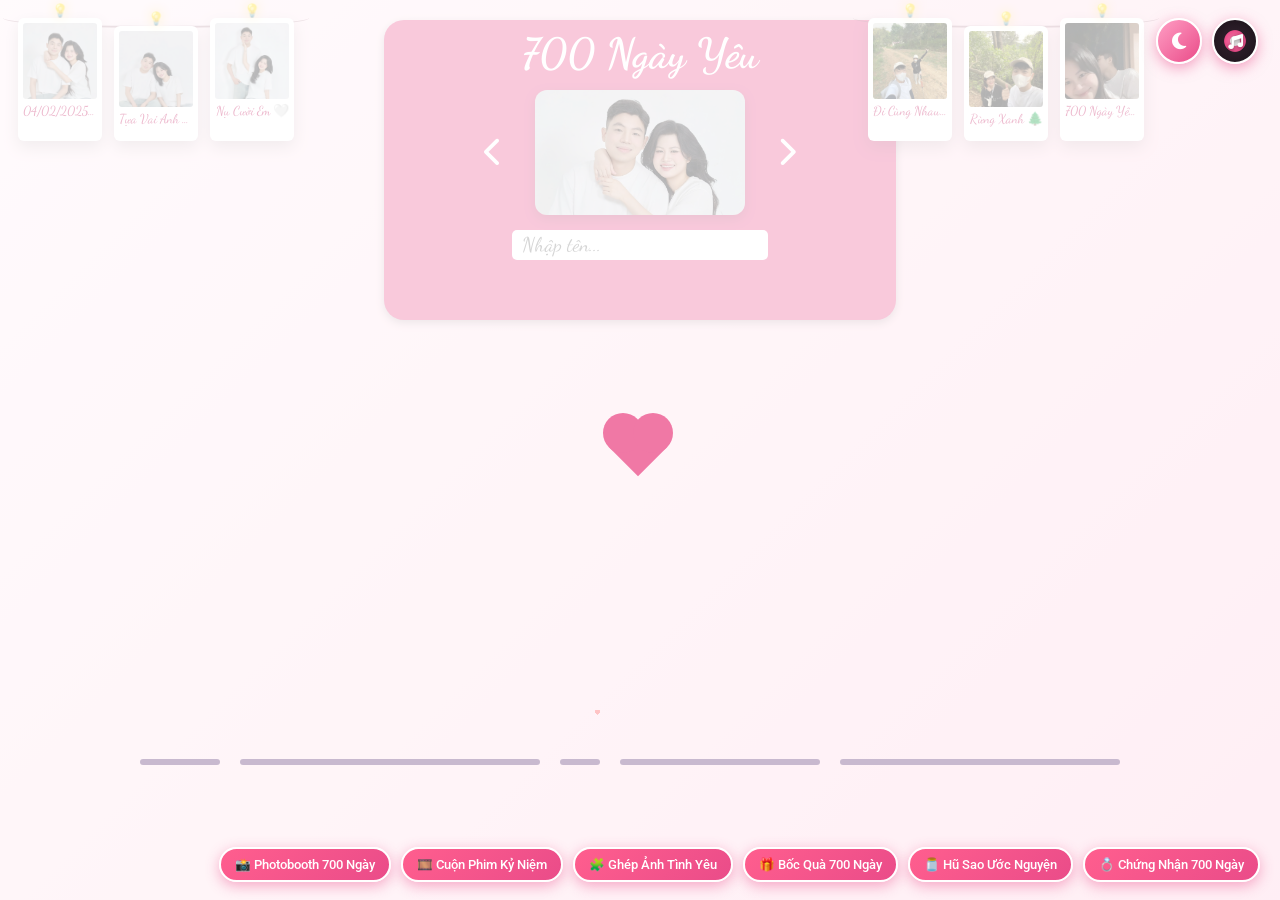
==== love/love.html @ 2996e574 "Ky niem 700 ngay yeu Thach Phan: 6 anh ky niem, giao dien dien thoai, Cinema Reel, Memory Game, Phot" ====
<!DOCTYPE html>
<html lang="en">

<head>
    <meta charset="UTF-8">
    <meta name="viewport" content="width=device-width, initial-scale=1.0">
    <link rel="stylesheet" href="love.css">
    <title>Kỷ Niệm 700 Ngày Yêu Nhau 💖</title>
    <link rel="stylesheet" href="https://cdnjs.cloudflare.com/ajax/libs/font-awesome/6.4.2/css/all.min.css"
        integrity="sha512-z3gLpd7yknf1YoNbCzqRKc4qyor8gaKU1qmn+CShxbuBusANI9QpRohGBreCFkKxLhei6S9CQXFEbbKuqLg0DA=="
        crossorigin="anonymous" referrerpolicy="no-referrer" />
</head>

<body>
    <div class="wrapper">
        <!-- <img src="../thư love.png" alt=""> -->
        <div class="formInput">

            <div class="boxHands">
                <div class="handsCat">
                    <img src="../image/handsCat.png" alt="">
                </div>
                <h1>700 Ngày Yêu</h1>
            </div>
            <div class="boxSlider">
                <div class="listSlider">
                    <div class="slider">
                        <img src="../image/love1.jpg" alt="Khoác vai ngọt ngào"
                            data-title="04/02/2025 — Tựa Vai Nhau Bình Yên 💕"
                            data-story="Khoảnh khắc ngồi cạnh nhau trong bộ đồ đôi trắng tinh khôi, vòng tay Thạch Phan ôm nhẹ bờ vai anh thật bình yên.">
                    </div>
                    <div class="slider">
                        <img src="../image/love2.jpg" alt="Tựa đầu vào vai anh"
                            data-title="Tựa Đầu Vào Vai Anh — 1 Năm Yêu 🌸"
                            data-story="Bờ vai anh sẽ luôn là điểm tựa vững chắc nhất để Thạch Phan nghiêng đầu tựa vào suốt năm tháng về sau.">
                    </div>
                    <div class="slider">
                        <img src="../image/love3.jpg" alt="Áo đôi ngọt ngào"
                            data-title="Áo Đôi Tinh Khôi & Nụ Cười Của Em 🤍"
                            data-story="Khoảnh khắc bàn tay Thạch Phan khẽ chạm má anh cùng nụ cười rạng rỡ làm tan chảy trái tim.">
                    </div>
                    <div class="slider">
                        <img src="../image/love4.jpg" alt="Cung đường trekking"
                            data-title="Cùng Nhau Chinh Phục Mọi Cung Đường 🥾🌿"
                            data-story="Băng rừng vượt dốc cùng nhau, mệt đến mấy chỉ cần quay lại thấy em giơ tay tạo dáng đáng yêu là khỏe lại ngay!">
                    </div>
                    <div class="slider">
                        <img src="../image/love5.jpg" alt="Giữa rừng xanh"
                            data-title="Đồng Hành Giữa Rừng Xanh 🌲👍"
                            data-story="Hai chiếc mũ đôi giữa núi rừng xanh mát, cùng giơ ngón cái quyết tâm đồng hành bên nhau trên mọi chặng đường.">
                    </div>
                    <div class="slider">
                        <img src="../image/love6.jpg" alt="Vòng tay bình yên"
                            data-title="Vòng Tay Bình Yên Đêm Khuya 🌙🤗"
                            data-story="Khoảnh khắc bình yên và ấm áp nhất là được ôm em từ phía sau, nắm chặt đôi bàn tay nhỏ nhắn của Thạch Phan.">
                    </div>
                </div>
                <div class="left">
                    <i class="fa-solid fa-chevron-left"></i>
                </div>
                <div class="right">
                    <i class="fa-solid fa-chevron-right"></i>
                </div>
            </div>
            <div class="boxHandsInput">
                <div class="handsCatImgInput">
                    <img src="../image/handsCat.png" alt="">
                </div>
                <input type="text" id="inputField" placeholder="Nhập tên..." readonly>
            </div>
            <div class="buttonLove">
                <div class="cricleBtn"></div>
                <div class="button"></div>
            </div>
        </div>
        <div class="boxLine">
            <div class="boxCar">
                <img src="../image/car.gif" alt="">
            </div>
            <div class="boxHeart">
                <div class="heart1"></div>
                <div class="heart2"></div>
                <div class="heart3"></div>
                <div class="heart4"></div>
                <div class="heart5"></div>
                <div class="heart6"></div>
            </div>
            <div class="ground-line">
                <div>
                    <span class="line1"></span>
                    <span class="line2"></span>
                    <span class="line3"></span>
                    <span class="line4"></span>
                    <span class="line5"></span>
                    <span class="line1"></span>
                    <span class="line2"></span>
                    <span class="line3"></span>
                    <span class="line4"></span>
                    <span class="line5"></span>
                </div>
            </div>
        </div>
    </div>
    <div class="loadingLove">
        <div class="rhombus">
            <div class="circle1"></div>
            <div class="circle2"></div>
        </div>
    </div>

    <div class="nightStarsContainer" id="nightStarsContainer"></div>

    <div class="polaroidWing leftWing">
        <div class="polaroidItem" data-img="../image/love1.jpg" data-title="04/02/2025 — Tựa Vai Nhau 💕"
            data-story="Khoảnh khắc ngồi cạnh nhau trong bộ đồ đôi trắng tinh khôi, vòng tay Thạch Phan ôm nhẹ bờ vai anh thật bình yên.">
            <img src="../image/love1.jpg" alt="Kỷ niệm 1">
            <div class="polaroidCaption">04/02/2025 💕</div>
        </div>
        <div class="polaroidItem" data-img="../image/love2.jpg" data-title="Điểm Tựa Bình Yên 🌸"
            data-story="Bờ vai anh sẽ luôn là điểm tựa vững chắc nhất để Thạch Phan nghiêng đầu tựa vào suốt năm tháng về sau.">
            <img src="../image/love2.jpg" alt="Kỷ niệm 2">
            <div class="polaroidCaption">Tựa Vai Anh 🌸</div>
        </div>
        <div class="polaroidItem" data-img="../image/love3.jpg" data-title="Áo Đôi Tinh Khôi 🤍"
            data-story="Khoảnh khắc bàn tay Thạch Phan khẽ chạm má anh cùng nụ cười rạng rỡ nhất.">
            <img src="../image/love3.jpg" alt="Kỷ niệm 3">
            <div class="polaroidCaption">Nụ Cười Em 🤍</div>
        </div>
    </div>

    <div class="polaroidWing rightWing">
        <div class="polaroidItem" data-img="../image/love4.jpg" data-title="Chinh Phục Cung Đường 🥾🌿"
            data-story="Cùng nhau băng rừng vượt dốc, mệt đến mấy chỉ cần quay lại thấy em giơ tay tạo dáng là tan biến hết!">
            <img src="../image/love4.jpg" alt="Kỷ niệm 4">
            <div class="polaroidCaption">Đi Cùng Nhau 🥾</div>
        </div>
        <div class="polaroidItem" data-img="../image/love5.jpg" data-title="Đồng Hành Giữa Rừng Xanh 🌲👍"
            data-story="Hai chiếc mũ đôi giữa núi rừng xanh mát, cùng giơ ngón cái quyết tâm chinh phục mọi hành trình phía trước.">
            <img src="../image/love5.jpg" alt="Kỷ niệm 5">
            <div class="polaroidCaption">Rừng Xanh 🌲</div>
        </div>
        <div class="polaroidItem" data-img="../image/love6.jpg" data-title="Vòng Tay Đêm Khuya — 700 Ngày 💖"
            data-story="Khoảnh khắc bình yên và ấm áp nhất là được ôm em từ phía sau, nắm chặt đôi bàn tay nhỏ nhắn của Thạch Phan.">
            <img src="../image/love6.jpg" alt="Kỷ niệm 6">
            <div class="polaroidCaption">700 Ngày Yêu 💖</div>
        </div>
    </div>

    <div class="themeToggleBtn" id="themeToggleBtn" title="Chuyển chế độ Ngày 🌸 / Đêm Đèn Lồng 🏮">
        <i class="fa-solid fa-moon" id="themeToggleIcon"></i>
    </div>

    <div class="musicDiscBtn" id="musicDiscBtn" title="Bật / Tắt nhạc nền">
        <i class="fa-solid fa-music"></i>
    </div>

    <div class="anniversaryDock">
        <button type="button" class="dockBtn" id="openPhotoboothBtn">📸 Photobooth 700 Ngày</button>
        <button type="button" class="dockBtn" id="openFilmReelBtn">🎞️ Cuộn Phim Kỷ Niệm</button>
        <button type="button" class="dockBtn" id="openMemoryGameBtn">🧩 Ghép Ảnh Tình Yêu</button>
        <button type="button" class="dockBtn" id="openGiftModalBtn">🎁 Bốc Quà 700 Ngày</button>
        <button type="button" class="dockBtn" id="openWishJarBtn">🫙 Hũ Sao Ước Nguyện</button>
        <button type="button" class="dockBtn" id="openCertBtn">💍 Chứng Nhận 700 Ngày</button>
    </div>

    <div class="wrapperLetterForm">
        <div class="boxLetter">
            <i class="fa-solid fa-xmark"></i>
            <div class="formLetter tilt-card" id="formLetterCard">
                <div class="tilt-glare"></div>
                <div class="heartLetter">
                    <div class="heartLetterItem"></div>
                </div>
                <div class="heartLetter">
                    <div class="heartLetterItem"></div>
                </div>

                <div class="wrapperLetter">
                    <div class="giftbox">
                        <div class="img">
                            <img src="../image/giftbox.png" alt="">
                        </div>
                    </div>
                    <div class="textLetter">
                        <h2></h2>
                        <p class="contentLetter"></p>
                        <div class="confessActions" id="confessActions">
                            <button type="button" class="btnAccept" id="btnAccept">Đi tiếp tới 1000+ ngày nhé
                                💖</button>
                            <button type="button" class="btnRunaway" id="btnRunaway">Đòi quà kỷ niệm đã 😝</button>
                        </div>
                        <div class="acceptMessage" id="acceptMessage">Happy 700 Days! Mãi bên nhau em nhé! 💑💖✨</div>
                        <div class="heartAnimation">
                            <img src="../image/heartAnimation.gif" alt="">
                        </div>
                    </div>
                    <div class="mewmew1">
                        <img src="../image/mewmew.gif" alt="">
                    </div>
                    <div class="mewmew2">
                        <img src="../image/mewmew.gif" alt="">
                    </div>
                </div>
            </div>
            <div class="before"></div>
        </div>
    </div>

    <div class="endingOverlay" id="endingOverlay">
        <div class="endingCard tilt-card" id="endingCard">
            <div class="tilt-glare"></div>
            <div class="stampSeal">700 NGÀY YÊU EM 💖</div>
            <i class="fa-solid fa-xmark endingCloseBtn" id="endingCloseBtn" title="Đóng"></i>
            <span class="certBadge">✨ Happy 700th Anniversary ✨</span>
            <h2 class="endingTitle">Chứng Nhận 700 Ngày Bên Nhau 💍</h2>
            <div class="coupleNames">
                <span>Anh</span>
                <span class="coupleHeart">💗</span>
                <span id="certCrushName">Thạch Phan</span>
            </div>

            <div class="loveTimerBox">
                <div class="loveTimerLabel">⏳ Bên nhau từ ngày 04/02/2025 — Hành trình yêu thương:</div>
                <div class="loveTimerGrid">
                    <div class="timerUnit">
                        <span class="timerValue" id="timerDays">700</span>
                        <span class="timerText">Ngày</span>
                    </div>
                    <div class="timerUnit">
                        <span class="timerValue" id="timerHours">00</span>
                        <span class="timerText">Giờ</span>
                    </div>
                    <div class="timerUnit">
                        <span class="timerValue" id="timerMins">00</span>
                        <span class="timerText">Phút</span>
                    </div>
                    <div class="timerUnit">
                        <span class="timerValue" id="timerSecs">00</span>
                        <span class="timerText">Giây</span>
                    </div>
                </div>
            </div>

            <div class="timelineSection">
                <div class="timelineTrack">
                    <span class="milestoneNode"
                        data-story="04/02/2025 (Ngày 1): Ngày đầu tiên hai trái tim chính thức chung một nhịp đập 💕">04/02/25</span>
                    <span class="milestoneNode"
                        data-story="15/05/2025 (100 Ngày): Tròn 100 ngày tràn ngập những buổi hẹn hò ngọt ngào 🧋">100d</span>
                    <span class="milestoneNode"
                        data-story="04/02/2026 (1 Năm): Kỷ niệm 1 năm đầu tiên bên nhau đầy ắp tiếng cười 🌸">1
                        Năm</span>
                    <span class="milestoneNode"
                        data-story="19/06/2026 (500 Ngày): 500 ngày thấu hiểu, sẻ chia và thương nhau thật nhiều 💗">500d</span>
                    <span class="milestoneNode active"
                        data-story="Kỷ niệm 700 Ngày (từ 04/02/2025): Cảm ơn Thạch Phan vì luôn ở bên anh! 💖">700d
                        💖</span>
                    <span class="milestoneNode"
                        data-story="1000+ Ngày: Cùng nhau nắm tay đi đến hàng ngàn, hàng vạn ngày sau nữa nhé! 💍">1000+
                        💍</span>
                </div>
                <div class="milestoneDesc" id="milestoneDesc">Kỷ niệm 700 Ngày (từ 04/02/2025): Cảm ơn Thạch Phan vì
                    luôn ở bên anh! 💖</div>
            </div>

            <div class="replySection">
                <div class="replyChips">
                    <span class="replyChip">Chúc mừng 700 ngày yêu anh 💖</span>
                    <span class="replyChip">Đi ăn mừng kỷ niệm 700 ngày thôi 🥂</span>
                    <span class="replyChip">Yêu anh từ ngày đầu đến mãi sau này 🤗</span>
                </div>
                <div class="replyInputGroup" id="replyInputGroup">
                    <input type="text" id="replyInput" placeholder="Gửi lời nhắn kỷ niệm 700 ngày cho anh... 💌">
                    <button type="button" class="btnSendReply" id="btnSendReply">Gửi 💝</button>
                </div>
                <div class="savedReplyBox" id="savedReplyBox"></div>
            </div>
        </div>
    </div>

    <!-- Modal Lightbox Xem Ảnh Polaroid -->
    <div class="customModalOverlay" id="polaroidLightbox">
        <div class="modalBox">
            <i class="fa-solid fa-xmark modalClose" id="closeLightboxBtn"></i>
            <div class="lightboxPolaroidFrame">
                <img src="../image/love1.jpg" alt="Kỷ niệm" id="lightboxImg">
                <h3 class="lightboxTitle" id="lightboxTitle">Kỷ niệm 700 Ngày 💖</h3>
                <p class="lightboxStory" id="lightboxStory"></p>
            </div>
        </div>
    </div>

    <!-- Modal Hộp Quà Bí Mật / Bốc Thăm Voucher Đặc Quyền 700 Ngày -->
    <div class="customModalOverlay" id="giftBoxModal">
        <div class="modalBox">
            <i class="fa-solid fa-xmark modalClose" id="closeGiftModalBtn"></i>
            <span class="certBadge">🎁 Quà Kỷ Niệm 700 Ngày</span>
            <h3 class="lightboxTitle">Hộp Quà Đặc Quyền Dành Cho Em</h3>
            <p class="lightboxStory">Chạm vào hộp quà bên dưới để bốc thăm phiếu đặc quyền 700 ngày nhé!</p>
            <div class="mysteryGiftIcon" id="mysteryGiftTrigger" title="Bấm để mở quà!">🎁</div>
            <div class="voucherTicket" id="voucherTicket">
                <div class="voucherBadge">🎟️ LOVE VOUCHER 700 DAYS — THẠCH PHAN</div>
                <div class="voucherText" id="voucherText"></div>
            </div>
        </div>
    </div>

    <!-- Modal Hũ Sao Ước Nguyện 700 Ngày (Wish Jar) -->
    <div class="customModalOverlay" id="wishJarModal">
        <div class="modalBox">
            <i class="fa-solid fa-xmark modalClose" id="closeWishJarBtn"></i>
            <span class="certBadge">🌟 Wish Jar 700 Days</span>
            <h3 class="lightboxTitle">Hũ Sao Ước Nguyện Tình Yêu</h3>
            <p class="lightboxStory">Mỗi ngôi sao trong hũ là một lời hứa và điều ước của anh dành cho Thạch Phan. Hãy
                chạm vào hũ sao nhé!</p>
            <div class="wishJarVisual" id="wishJarTrigger" title="Chạm vào hũ để rút sao ước nguyện!">
                <span class="wishJarStar">⭐</span>
                <span class="wishJarStar">🌟</span>
                <span class="wishJarStar">✨</span>
                <span class="wishJarStar">💖</span>
                <span class="wishJarStar">⭐</span>
                <span class="wishJarStar">🌟</span>
                <span class="wishJarStar">💗</span>
                <span class="wishJarStar">⭐</span>
                <span class="wishJarStar">🌟</span>
            </div>
            <div class="wishNoteCard" id="wishNoteCard"></div>
        </div>
    </div>

    <!-- Modal 10: Cuộn Phim Kỷ Niệm 700 Ngày & Rạp Chiếu Tình Yêu (Cinema Memory Reel) -->
    <div class="customModalOverlay" id="filmReelModal">
        <div class="modalBox modalWide">
            <i class="fa-solid fa-xmark modalClose" id="closeFilmReelBtn"></i>
            <span class="certBadge">🎞️ Cinema 700 Days — Anh & Thạch Phan</span>
            <h3 class="lightboxTitle">Thước Phim Kỷ Niệm Của Chúng Mình</h3>

            <div class="cinemaStage">
                <div class="cinemaBadgeFrame" id="cinemaFrameCounter">Cảnh 1 / 6</div>
                <img src="../image/love1.jpg" alt="Kỷ niệm" id="cinemaMainImg">
                <div class="cinemaSubtitleBox">
                    <div class="cinemaSubTitle" id="cinemaSubTitle">04/02/2025 — Tựa Vai Nhau Bình Yên 💕</div>
                    <div class="cinemaSubStory" id="cinemaSubStory">Khoảnh khắc ngồi cạnh nhau trong bộ đồ đôi trắng
                        tinh khôi, vòng tay Thạch Phan ôm nhẹ bờ vai anh thật bình yên.</div>
                </div>
            </div>

            <div class="cinemaControls">
                <button type="button" class="cinemaBtn" id="cinemaPrevBtn"><i class="fa-solid fa-backward-step"></i>
                    Ảnh trước</button>
                <button type="button" class="cinemaBtn cinemaBtnPrimary" id="cinemaAutoPlayBtn">⏸ Đang tự chiếu</button>
                <button type="button" class="cinemaBtn" id="cinemaNextBtn">Ảnh tiếp <i
                        class="fa-solid fa-forward-step"></i></button>
            </div>

            <div class="filmStripTrack" id="filmStripTrack"></div>
        </div>
    </div>

    <!-- Modal 11: Mini-Game Lật Ảnh Kỷ Niệm 700 Ngày (Memory Match Game) -->
    <div class="customModalOverlay" id="memoryGameModal">
        <div class="modalBox modalWide">
            <i class="fa-solid fa-xmark modalClose" id="closeMemoryGameBtn"></i>
            <span class="certBadge">🧩 Mini-Game Kỷ Niệm 700 Ngày</span>
            <h3 class="lightboxTitle">Ghép Đôi Khoảnh Khắc Yêu Thương</h3>
            <p class="lightboxStory">Lật mở các ô hình để tìm đủ 6 cặp ảnh kỷ niệm ngọt ngào của hai đứa mình nhé!</p>

            <div class="memoryStatsBar">
                <span>💑 Đã ghép: <strong id="memoryPairsCount">0/6</strong> cặp</span>
                <span>✨ Số lượt lật: <strong id="memoryMovesCount">0</strong></span>
                <button type="button" class="memoryResetBtn" id="memoryResetBtn">🔄 Chơi lại</button>
            </div>

            <div class="memoryGrid" id="memoryGrid"></div>

            <div class="memoryWinBanner" id="memoryWinBanner">
                🎉 Tuyệt vời! Em đã ghép trọn vẹn 6 mảnh ghép 700 ngày yêu thương! 💖<br>
                <span>"Mỗi bức ảnh là một chặng đường, cảm ơn Thạch Phan đã luôn nắm chặt tay anh!"</span>
            </div>
        </div>
    </div>

    <!-- Modal 12: Photobooth Hàn Quốc 700 Ngày (Life4Cuts & Mobile Wallpaper) -->
    <div class="customModalOverlay" id="photoboothModal">
        <div class="modalBox modalWide">
            <i class="fa-solid fa-xmark modalClose" id="closePhotoboothBtn"></i>
            <span class="certBadge">📸 Life4Cuts — 700 Days Photobooth</span>
            <h3 class="lightboxTitle">Photobooth Kỷ Niệm 700 Ngày</h3>
            <p class="lightboxStory">Tuỳ chỉnh khung ảnh Hàn Quốc & bấm tải về làm hình nền điện thoại đôi nhé!</p>

            <div class="photoboothToolbar">
                <div class="pbOptionGroup">
                    <button type="button" class="pbLayoutBtn active" data-layout="grid">📱 Khung Hình Nền (2x2)</button>
                    <button type="button" class="pbLayoutBtn" data-layout="strip">🎞️ Dải 4 Ảnh Dọc (1x4)</button>
                </div>
                <div class="pbThemeSwatches">
                    <span class="pbSwatch active" data-theme="pink" title="Hồng Pastel Ngọt Ngào"
                        style="background: linear-gradient(135deg,#ffd6e7,#ff80ab);"></span>
                    <span class="pbSwatch" data-theme="dark" title="Đen Film Hàn Quốc"
                        style="background: linear-gradient(135deg,#2c2533,#141018);"></span>
                    <span class="pbSwatch" data-theme="cream" title="Trắng Kem Studio"
                        style="background: linear-gradient(135deg,#fffdf9,#f3e5d8);"></span>
                    <span class="pbSwatch" data-theme="night" title="Tím Sao Đêm"
                        style="background: linear-gradient(135deg,#3b1d5e,#1a0b2e);"></span>
                </div>
            </div>

            <div class="pbThumbSelector" id="pbThumbSelector" title="Bấm vào ảnh để chọn/đổi 4 ảnh trong khung"></div>

            <div class="photoboothPreviewWrap">
                <canvas id="photoboothCanvas" width="900" height="1400"></canvas>
            </div>

            <div class="photoboothActions">
                <button type="button" class="cinemaBtn" id="pbShufflePhotosBtn">🎲 Đổi 4 ảnh khác</button>
                <button type="button" class="cinemaBtn cinemaBtnPrimary" id="pbDownloadBtn">⬇️ Tải Ảnh Về Máy
                    (HD)</button>
            </div>
        </div>
    </div>
    <script type="text/javascript" src="https://code.jquery.com/jquery-3.6.3.min.js"></script>
    <script>
        $(window).on('load', function (event) {
            $('body').removeClass('preloading');
            $('.loadingLove').delay(1000).fadeOut('fast');

            let lastHeartTime = 0;
            function getHeart(e) {
                const now = Date.now();
                if (now - lastHeartTime < 40) return;
                lastHeartTime = now;

                const ele = document.createElement("div");
                ele.className = "element";
                document.body.prepend(ele);
                ele.style.left = e.clientX + 'px';
                ele.style.top = (e.clientY - 10) + 'px';

                setTimeout(() => {
                    const directionX = Math.random() < 0.5 ? -1 : 1;
                    const directionY = Math.random() < 0.5 ? -1 : 1;

                    ele.style.left = parseInt(ele.style.left, 10) - (directionX * (Math.random() * 100)) + 'px';
                    ele.style.top = parseInt(ele.style.top, 10) - (directionY * (Math.random() * 100)) + 'px';
                    ele.style.opacity = 0;
                    ele.style.transform = 'scale(0.4)';
                    ele.innerHTML = "💗";
                    ele.style.zIndex = "100";

                    setTimeout(() => {
                        ele.remove();
                    }, 1000);
                }, 10);
            }

            document.onmousemove = function (e) {
                getHeart(e);
            };

            document.onclick = function (e) {
                const ele = document.createElement("div");
                ele.className = "heartRain";
                document.body.prepend(ele);
                ele.style.left = (e.clientX - 10) + 'px';
                ele.style.top = (e.clientY - 10) + 'px';
                ele.innerHTML = "💗";
                setTimeout(() => {
                    ele.style.top = "calc(85% - 25px)";
                }, 100);
                setTimeout(() => {
                    ele.style.opacity = 0;
                }, 3000);
                setTimeout(() => {
                    ele.remove();
                }, 4000);
            };

            document.onmousedown = (e) => {
                getHeart(e);
            };

            const inputField = document.getElementById('inputField');
            const textToType = "Thạch Phan"; // thay đổi tên người yêu của bạn
            const typingSpeed = 100; // milliseconds per character
            document.getElementById('certCrushName').textContent = textToType;

            let charIndex = 0;
            function typeText() {
                if (charIndex < textToType.length) {
                    inputField.value += textToType.charAt(charIndex);
                    charIndex++;
                    setTimeout(typeText, typingSpeed);
                }
                if (inputField.value.length === textToType.length) {
                    const buttonLove = document.querySelector(".buttonLove");
                    const circleBtn = document.querySelector(".cricleBtn");
                    const btn = document.querySelector(".button");

                    setTimeout(() => {
                        buttonLove.style.transform = "translateY(0%)";
                        circleBtn.style.transform = "scale(0.1)";
                    }, 1000);
                    setTimeout(() => {
                        circleBtn.style.transform = "scale(1)";
                        circleBtn.innerHTML = "💗";
                    }, 2000);
                    setTimeout(() => {
                        buttonLove.style.width = "135px";
                        btn.style.transform = "translateX(25px)";
                    }, 2500);
                    setTimeout(() => {
                        btn.style.width = "calc(100% - 25px)";
                        btn.style.height = "10px";
                    }, 3000);
                    setTimeout(() => {
                        btn.style.height = "30px";
                    }, 3500);
                    setTimeout(() => {
                        btn.innerHTML = "Thư kỷ niệm";
                    }, 4000);
                }
            }

            setTimeout(() => {
                typeText();
            }, 11500);
        });

        // .textLetter text h2
        let indexText = 0;
        const textLetter = document.querySelector('.textLetter h2');
        const textLetterH2 = "Kỷ niệm 700 ngày yêu em!";
        let timoutTextLetter;
        let letterDelayTimeout;
        const confessActions = document.getElementById('confessActions');
        const acceptMessage = document.getElementById('acceptMessage');
        const btnAccept = document.getElementById('btnAccept');
        const btnRunaway = document.getElementById('btnRunaway');

        function spawnFloatingPetal() {
            const symbols = ["🌸", "💗", "✨", "🌷", "💕"];
            const petal = document.createElement("div");
            petal.className = "floating-petal";
            petal.textContent = symbols[Math.floor(Math.random() * symbols.length)];
            petal.style.left = `${Math.random() * 100}vw`;
            petal.style.fontSize = `${14 + Math.random() * 16}px`;
            const duration = 5 + Math.random() * 5;
            petal.style.animationDuration = `${duration}s`;
            document.body.appendChild(petal);
            setTimeout(() => petal.remove(), duration * 1000);
        }
        setInterval(spawnFloatingPetal, 450);

        function launchFireworks(x, y, count = 28) {
            const symbols = ["💖", "💘", "💝", "✨", "🌸", "💗"];
            for (let i = 0; i < count; i++) {
                const p = document.createElement("div");
                p.className = "firework-particle";
                p.textContent = symbols[i % symbols.length];
                p.style.left = `${x}px`;
                p.style.top = `${y}px`;
                document.body.appendChild(p);

                const angle = (Math.PI * 2 * i) / count + (Math.random() - 0.5) * 0.3;
                const dist = 60 + Math.random() * 140;
                const tx = Math.cos(angle) * dist;
                const ty = Math.sin(angle) * dist;

                requestAnimationFrame(() => {
                    p.style.transform = `translate(${tx}px, ${ty}px) scale(0.3) rotate(${Math.random() * 240}deg)`;
                    p.style.opacity = "0";
                });
                setTimeout(() => p.remove(), 1000);
            }
        }

        function textCharLetter() {
            if (indexText < textLetterH2.length) {
                textLetter.textContent += textLetterH2[indexText];
                indexText++;
            } else {
                clearInterval(timoutTextLetter);
                textLetter.classList.remove('typing-cursor');
                letterDelayTimeout = setTimeout(() => {
                    funcTimeoutLetterContent();
                }, 500);
            }
        }

        function funcTimeoutLetter() {
            indexText = 0; // Reset indexText
            textLetter.textContent = ''; // Xóa nội dung hiện tại của textLetter
            textLetter.classList.add('typing-cursor');
            confessActions.classList.remove('visible');
            acceptMessage.style.display = 'none';
            btnRunaway.style.transform = 'translate(0, 0)';
            btnRunaway.textContent = 'Đòi quà kỷ niệm đã 😝';
            runawayCount = 0;
            btnAccept.style.transform = 'scale(1)';
            clearInterval(timoutTextLetter);
            clearTimeout(letterDelayTimeout);
            timoutTextLetter = setInterval(() => {
                textCharLetter();
            }, 200);
        }

        // chữ của thư bạn muốn gửi
        let indexTextContent = 0;
        const textLetterContent = document.querySelector('.contentLetter');
        // thay đổi lời chúc
        const textLetterP = "700 ngày bên nhau — 16.800 giờ, hơn 1 triệu phút giây tràn ngập tiếng cười và hạnh phúc. Cảm ơn em đã đến và làm thế giới của anh rực rỡ hơn mỗi ngày. Mong hành trình của chúng mình sẽ còn nối dài đến hàng ngàn, hàng vạn ngày sau nữa. Yêu và thương em rất nhiều!";
        let timoutTextLetterContent;

        function textCharLetterContent() {
            if (indexTextContent < textLetterP.length) {
                textLetterContent.textContent += textLetterP[indexTextContent];
                indexTextContent++;
            } else {
                clearInterval(timoutTextLetterContent);
                textLetterContent.classList.remove('typing-cursor');
                confessActions.classList.add('visible');
            }
        }

        function funcTimeoutLetterContent() {
            indexTextContent = 0; // Reset indexTextContent
            textLetterContent.textContent = ''; // Xóa nội dung hiện tại của textLetter
            textLetterContent.classList.add('typing-cursor');
            clearInterval(timoutTextLetterContent);
            timoutTextLetterContent = setInterval(() => {
                textCharLetterContent();
            }, 100);
        }
        //end 

        // 1. Nút "Hông đâu" biến hóa hài hước & nút "Đồng ý" to dần lên
        const runawayTexts = [
            "Quà chính là anh đây rồi! 🎁",
            "Không bấm nút này được đâu 🙈",
            "Đi tiếp tới 1000 ngày cơ! 👉",
            "Thương anh thì bấm nút hồng đi 🥺",
            "700 ngày rồi không trốn được đâu 😝",
            "Chỉ được chọn đi tiếp cùng anh thôi! 💖"
        ];
        let runawayCount = 0;

        function dodgeRunawayButton(e) {
            if (e && e.type === 'touchstart') e.preventDefault();
            playChime(523.25, 0.12);
            const maxX = window.innerWidth < 768 ? 110 : 200;
            const maxY = window.innerWidth < 768 ? 65 : 100;
            const offsetX = (Math.random() - 0.5) * maxX;
            const offsetY = (Math.random() - 0.5) * maxY;
            btnRunaway.style.transform = `translate(${offsetX}px, ${offsetY}px)`;
            btnRunaway.textContent = runawayTexts[runawayCount % runawayTexts.length];
            runawayCount++;

            const acceptScale = Math.min(1 + runawayCount * 0.12, 1.5);
            btnAccept.style.transform = `scale(${acceptScale})`;
        }

        btnRunaway.addEventListener("mouseenter", dodgeRunawayButton);
        btnRunaway.addEventListener("touchstart", dodgeRunawayButton, { passive: false });
        btnRunaway.addEventListener("click", dodgeRunawayButton);

        // 2. Bộ đếm thời gian yêu (Love Timer) & Màn hình kết thúc (Ending Screen)
        const endingOverlay = document.getElementById('endingOverlay');
        const endingCloseBtn = document.getElementById('endingCloseBtn');
        let loveTimerInterval = null;
        // Ngày bắt đầu yêu thực tế: 04/02/2025 (tháng 2 trong JS Date là index 1)
        const LOVE_START_DATE = new Date(2025, 1, 4, 0, 0, 0);

        function startLoveTimer() {
            if (loveTimerInterval) clearInterval(loveTimerInterval);

            function updateTimer() {
                const totalSec = Math.max(0, Math.floor((Date.now() - LOVE_START_DATE.getTime()) / 1000));
                const days = Math.floor(totalSec / 86400);
                const hours = Math.floor((totalSec % 86400) / 3600);
                const mins = Math.floor((totalSec % 3600) / 60);
                const secs = totalSec % 60;

                document.getElementById('timerDays').textContent = String(days);
                document.getElementById('timerHours').textContent = String(hours).padStart(2, '0');
                document.getElementById('timerMins').textContent = String(mins).padStart(2, '0');
                document.getElementById('timerSecs').textContent = String(secs).padStart(2, '0');
            }
            updateTimer();
            loveTimerInterval = setInterval(updateTimer, 1000);
        }

        btnAccept.addEventListener("click", (e) => {
            playSweetChord();
            confessActions.classList.remove('visible');
            setTimeout(() => {
                confessActions.style.display = 'none';
                acceptMessage.style.display = 'block';
            }, 200);

            launchFireworks(e.clientX, e.clientY, 36);
            setTimeout(() => launchFireworks(window.innerWidth * 0.35, window.innerHeight * 0.4, 30), 300);
            setTimeout(() => launchFireworks(window.innerWidth * 0.65, window.innerHeight * 0.4, 30), 600);

            setTimeout(() => {
                endingOverlay.classList.add('active');
                startLoveTimer();
                launchFireworks(window.innerWidth * 0.5, window.innerHeight * 0.35, 36);
            }, 1300);
        });

        endingCloseBtn.addEventListener("click", () => {
            endingOverlay.classList.remove('active');
        });

        // Gửi lời nhắn của Crush
        const replyInput = document.getElementById('replyInput');
        const btnSendReply = document.getElementById('btnSendReply');
        const savedReplyBox = document.getElementById('savedReplyBox');

        document.querySelectorAll('.replyChip').forEach((chip) => {
            chip.addEventListener('click', () => {
                replyInput.value = chip.textContent;
                replyInput.focus();
            });
        });

        function submitReply() {
            const msg = replyInput.value.trim();
            if (!msg) return;
            playSweetChord();
            savedReplyBox.textContent = `💌 Lời nhắn của em: "${msg}"`;
            savedReplyBox.style.display = 'block';
            replyInput.value = '';
            const rect = btnSendReply.getBoundingClientRect();
            launchFireworks(rect.left, rect.top, 28);
        }

        btnSendReply.addEventListener('click', submitReply);
        replyInput.addEventListener('keydown', (e) => {
            if (e.key === 'Enter') submitReply();
        });

        // 3. Hiệu ứng nghiêng 3D (3D Parallax Tilt) lấp lánh
        function attach3DTilt(cardEl) {
            const glare = cardEl.querySelector('.tilt-glare');
            cardEl.addEventListener('mousemove', (e) => {
                const rect = cardEl.getBoundingClientRect();
                const x = e.clientX - rect.left;
                const y = e.clientY - rect.top;
                const centerX = rect.width / 2;
                const centerY = rect.height / 2;
                const rotateX = ((y - centerY) / centerY) * -8;
                const rotateY = ((x - centerX) / centerX) * 8;

                cardEl.style.transform = `perspective(900px) rotateX(${rotateX.toFixed(2)}deg) rotateY(${rotateY.toFixed(2)}deg)`;
                if (glare) {
                    const percentX = (x / rect.width) * 100;
                    const percentY = (y / rect.height) * 100;
                    glare.style.background = `radial-gradient(circle at ${percentX}% ${percentY}%, rgba(255, 255, 255, 0.5), transparent 60%)`;
                    glare.style.opacity = '1';
                }
            });

            cardEl.addEventListener('mouseleave', () => {
                cardEl.style.transform = 'perspective(900px) rotateX(0deg) rotateY(0deg)';
                if (glare) glare.style.opacity = '0';
            });
        }

        attach3DTilt(document.getElementById('formLetterCard'));
        attach3DTilt(document.getElementById('endingCard'));

        // 4. Đĩa nhạc & Giai điệu Hộp Nhạc (Web Audio API Music Box)
        const musicDiscBtn = document.getElementById('musicDiscBtn');
        let audioCtx = null;
        let isMusicPlaying = false;
        let melodyInterval = null;
        let noteIconInterval = null;

        // Giai điệu lãng mạn (tần số nốt nhạc Hz)
        const romanticMelody = [
            523.25, 659.25, 783.99, 1046.50,
            880.00, 1046.50, 783.99, 659.25,
            698.46, 880.00, 1046.50, 880.00,
            783.99, 659.25, 587.33, 783.99
        ];
        let melodyStep = 0;

        function ensureAudioCtx() {
            if (!audioCtx) {
                const AudioContextClass = window.AudioContext || window.webkitAudioContext;
                if (AudioContextClass) audioCtx = new AudioContextClass();
            }
            if (audioCtx && audioCtx.state === 'suspended') {
                audioCtx.resume();
            }
        }

        function playChime(freq, volume = 0.08, duration = 0.9) {
            ensureAudioCtx();
            if (!audioCtx) return;
            const osc = audioCtx.createOscillator();
            const gain = audioCtx.createGain();
            osc.type = 'sine';
            osc.frequency.setValueAtTime(freq, audioCtx.currentTime);

            gain.gain.setValueAtTime(0.001, audioCtx.currentTime);
            gain.gain.exponentialRampToValueAtTime(volume, audioCtx.currentTime + 0.03);
            gain.gain.exponentialRampToValueAtTime(0.0001, audioCtx.currentTime + duration);

            osc.connect(gain);
            gain.connect(audioCtx.destination);
            osc.start();
            osc.stop(audioCtx.currentTime + duration);
        }

        function playSweetChord() {
            [523.25, 659.25, 783.99, 1046.50].forEach((f, idx) => {
                setTimeout(() => playChime(f, 0.1, 1.1), idx * 90);
            });
        }

        function spawnMusicNote() {
            if (!isMusicPlaying) return;
            const notes = ["🎵", "🎶", "💗"];
            const note = document.createElement("div");
            note.className = "musicNoteParticle";
            note.textContent = notes[Math.floor(Math.random() * notes.length)];
            const rect = musicDiscBtn.getBoundingClientRect();
            note.style.left = `${rect.left + 10}px`;
            note.style.top = `${rect.top + 5}px`;
            document.body.appendChild(note);
            setTimeout(() => note.remove(), 2200);
        }

        function startMusicBox() {
            if (isMusicPlaying) return;
            ensureAudioCtx();
            isMusicPlaying = true;
            musicDiscBtn.classList.add('playing');
            playChime(romanticMelody[melodyStep % romanticMelody.length], 0.07, 1.1);
            melodyStep++;

            melodyInterval = setInterval(() => {
                playChime(romanticMelody[melodyStep % romanticMelody.length], 0.07, 1.1);
                melodyStep++;
            }, 480);

            noteIconInterval = setInterval(spawnMusicNote, 900);
        }

        function stopMusicBox() {
            isMusicPlaying = false;
            musicDiscBtn.classList.remove('playing');
            clearInterval(melodyInterval);
            clearInterval(noteIconInterval);
        }

        musicDiscBtn.addEventListener('click', (e) => {
            e.stopPropagation();
            if (isMusicPlaying) {
                stopMusicBox();
            } else {
                startMusicBox();
            }
        });

        // Tự động bật hộp nhạc ở lần tương tác đầu tiên của người dùng
        document.addEventListener('click', function autoStartAudio() {
            if (!isMusicPlaying) startMusicBox();
            document.removeEventListener('click', autoStartAudio);
        }, { once: true });

        const listSlider = document.querySelector(".listSlider");
        document.querySelector(".boxSlider .right").addEventListener("click", function () {
            const slider = document.querySelectorAll(".slider");
            listSlider.appendChild(slider[0]);
        });
        document.querySelector(".boxSlider .left").addEventListener("click", function () {
            const slider = document.querySelectorAll(".slider");
            listSlider.prepend(slider[slider.length - 1]);
        });

        // Hỗ trợ vuốt ngang (Swipe) chuyển ảnh trên điện thoại
        let touchStartX = 0;
        listSlider.addEventListener("touchstart", (e) => {
            touchStartX = e.changedTouches[0].screenX;
        }, { passive: true });
        listSlider.addEventListener("touchend", (e) => {
            const diffX = e.changedTouches[0].screenX - touchStartX;
            if (Math.abs(diffX) > 35) {
                const slider = document.querySelectorAll(".slider");
                if (diffX < 0) {
                    listSlider.appendChild(slider[0]);
                } else {
                    listSlider.prepend(slider[slider.length - 1]);
                }
            }
        }, { passive: true });

        let letterDropInterval = null;
        function openLoveLetter(x, y) {
            playSweetChord();
            if (typeof x === 'number' && typeof y === 'number') {
                launchFireworks(x, y, 30);
            }
            confessActions.style.display = 'flex';
            $(".wrapperLetterForm").fadeIn();
            funcTimeoutLetter();
        }

        document.querySelector(".buttonLove").addEventListener("click", function (e) {
            const rect = this.getBoundingClientRect();
            const clickX = e.clientX || (rect.left + rect.width / 2);
            const clickY = e.clientY || (rect.top + rect.height / 2);

            // Mở ngay bức thư kỷ niệm khi nhấn nút "Thư kỷ niệm"
            openLoveLetter(clickX, clickY);

            // Đồng thời thả mưa phong thư lãng mạn rơi xuống nền
            if (!letterDropInterval) {
                letterDropInterval = setInterval(() => {
                    const letters = document.createElement("div");
                    letters.className = "letters";
                    letters.innerHTML = '<img src="../image/letters.png" alt="">';
                    document.body.prepend(letters);

                    const left = Math.floor(Math.random() * 100);
                    const rotate = Math.floor(Math.random() * 360);
                    letters.style.left = left + "%";
                    letters.style.top = "-10%";
                    letters.style.transform = `rotate(${rotate}deg)`;

                    setTimeout(() => {
                        letters.style.top = "100%";
                    }, 1000);
                    setTimeout(() => {
                        letters.remove();
                    }, 11000);

                    letters.addEventListener("click", function (ev) {
                        clearInterval(letterDropInterval);
                        letterDropInterval = null;
                        openLoveLetter(ev.clientX, ev.clientY);
                    });
                }, 500);
            }
        });

        document.querySelector(".fa-xmark").addEventListener("click", function () {
            indexText = 0;
            textLetter.textContent = '';
            textLetter.classList.remove('typing-cursor');
            clearInterval(timoutTextLetter);
            clearTimeout(letterDelayTimeout);

            indexTextContent = 0; // Reset indexTextContent
            textLetterContent.textContent = ''; // Xóa nội dung hiện tại của textLetter
            textLetterContent.classList.remove('typing-cursor');
            clearInterval(timoutTextLetterContent);
            confessActions.classList.remove('visible');
            $(".wrapperLetterForm").fadeOut();
        });

        // 5. Chế độ Ngày / Đêm Đầy Sao & Đèn Lồng Bay (Night Mode & Sky Lanterns)
        const themeToggleBtn = document.getElementById('themeToggleBtn');
        const themeToggleIcon = document.getElementById('themeToggleIcon');
        const nightStarsContainer = document.getElementById('nightStarsContainer');
        let isNightMode = false;
        let lanternInterval = null;

        // Tạo 55 ngôi sao lấp lánh trên bầu trời đêm
        for (let i = 0; i < 55; i++) {
            const star = document.createElement('div');
            star.className = 'night-star';
            const size = 2 + Math.random() * 3.5;
            star.style.width = `${size}px`;
            star.style.height = `${size}px`;
            star.style.left = `${Math.random() * 100}vw`;
            star.style.top = `${Math.random() * 80}vh`;
            star.style.animationDelay = `${Math.random() * 3}s`;
            nightStarsContainer.appendChild(star);
        }

        function spawnSkyLantern() {
            if (!isNightMode) return;
            const items = ["🏮", "✨", "🌟", "🏮", "💖"];
            const lantern = document.createElement('div');
            lantern.className = 'sky-lantern';
            lantern.textContent = items[Math.floor(Math.random() * items.length)];
            lantern.style.left = `${Math.random() * 95}vw`;
            lantern.style.fontSize = `${18 + Math.random() * 18}px`;
            const duration = 6 + Math.random() * 5;
            lantern.style.animationDuration = `${duration}s`;
            document.body.appendChild(lantern);
            setTimeout(() => lantern.remove(), duration * 1000);
        }

        themeToggleBtn.addEventListener('click', (e) => {
            e.stopPropagation();
            isNightMode = !isNightMode;
            document.body.classList.toggle('night-mode', isNightMode);
            themeToggleIcon.className = isNightMode ? 'fa-solid fa-sun' : 'fa-solid fa-moon';
            playChime(isNightMode ? 659.25 : 783.99, 0.1, 0.8);

            if (isNightMode) {
                spawnSkyLantern();
                lanternInterval = setInterval(spawnSkyLantern, 700);
            } else {
                clearInterval(lanternInterval);
            }
        });

        // 6. Album Ảnh Polaroid & Lightbox phóng to
        const polaroidLightbox = document.getElementById('polaroidLightbox');
        const lightboxImg = document.getElementById('lightboxImg');
        const lightboxTitle = document.getElementById('lightboxTitle');
        const lightboxStory = document.getElementById('lightboxStory');

        document.querySelectorAll('.polaroidItem').forEach((item) => {
            item.addEventListener('click', (e) => {
                e.stopPropagation();
                playChime(659.25, 0.1, 0.7);
                lightboxImg.src = item.dataset.img;
                lightboxTitle.textContent = item.dataset.title;
                lightboxStory.textContent = item.dataset.story;
                polaroidLightbox.classList.add('active');
            });
        });

        document.querySelectorAll('.listSlider .slider img').forEach((img, idx) => {
            img.style.cursor = 'pointer';
            img.addEventListener('click', (e) => {
                e.stopPropagation();
                playChime(659.25, 0.1, 0.7);
                lightboxImg.src = img.src;
                lightboxTitle.textContent = img.dataset.title || `Khoảnh khắc kỷ niệm #${idx + 1} 💖`;
                lightboxStory.textContent = img.dataset.story || "Mỗi bức ảnh là một mảnh ghép hạnh phúc trên hành trình 700 ngày yêu thương của chúng mình.";
                polaroidLightbox.classList.add('active');
            });
        });

        document.getElementById('closeLightboxBtn').addEventListener('click', () => {
            polaroidLightbox.classList.remove('active');
        });

        // 7. Tương tác Dòng thời gian Tình Yêu (Love Timeline)
        const milestoneDesc = document.getElementById('milestoneDesc');
        document.querySelectorAll('.milestoneNode').forEach((node) => {
            node.addEventListener('click', (e) => {
                e.stopPropagation();
                playChime(783.99, 0.1, 0.6);
                document.querySelectorAll('.milestoneNode').forEach((n) => n.classList.remove('active'));
                node.classList.add('active');
                milestoneDesc.textContent = node.dataset.story;
                const rect = node.getBoundingClientRect();
                launchFireworks(rect.left + rect.width / 2, rect.top, 16);
            });
        });

        // 8. Hộp Quà Bí Mật / Bốc Thăm Voucher Đặc Quyền 700 Ngày
        const giftBoxModal = document.getElementById('giftBoxModal');
        const voucherTicket = document.getElementById('voucherTicket');
        const voucherText = document.getElementById('voucherText');
        const loveVouchers = [
            "1 Chầu trà sữa & đồ ăn ngon full topping không giới hạn! 🧋🍰",
            "1 Chuyến đi chơi xa lãng mạn chỉ có hai đứa mình! ✈️🏖️",
            "Đặc quyền 1 ngày anh chiều chuộng Thạch Phan vô điều kiện! 👑💖",
            "100 Cái ôm thật chặt + 100 nụ hôn ngọt ngào bất cứ lúc nào! 🤗💋",
            "1 Món quà kỷ niệm 700 ngày bất ngờ tự chọn theo ý em! 🎁✨",
            "1 Buổi hẹn hò xem phim + dạo phố đêm nắm tay thật chặt! 🍿🌃"
        ];
        let lastVoucherIdx = -1;

        document.getElementById('openGiftModalBtn').addEventListener('click', (e) => {
            e.stopPropagation();
            playChime(659.25, 0.1, 0.7);
            giftBoxModal.classList.add('active');
        });
        document.getElementById('closeGiftModalBtn').addEventListener('click', () => {
            giftBoxModal.classList.remove('active');
        });
        document.getElementById('mysteryGiftTrigger').addEventListener('click', (e) => {
            e.stopPropagation();
            playSweetChord();
            let idx;
            do {
                idx = Math.floor(Math.random() * loveVouchers.length);
            } while (idx === lastVoucherIdx && loveVouchers.length > 1);
            lastVoucherIdx = idx;

            voucherText.textContent = loveVouchers[idx];
            voucherTicket.style.display = 'none';
            requestAnimationFrame(() => {
                voucherTicket.style.display = 'block';
            });
            launchFireworks(e.clientX, e.clientY, 28);
        });

        // 9. Hũ Sao Ước Nguyện 700 Ngày (Wish Jar)
        const wishJarModal = document.getElementById('wishJarModal');
        const wishNoteCard = document.getElementById('wishNoteCard');
        const sweetWishes = [
            "🌟 Điều ước #1: Mong Thạch Phan của anh mỗi ngày đều mỉm cười thật tươi và hạnh phúc!",
            "🌟 Điều ước #2: Hứa sẽ luôn lắng nghe, nhường nhịn và nắm chặt tay em qua mọi buồn vui!",
            "🌟 Điều ước #3: Từ 700 ngày tiến tới 7.000 ngày và cả cuộc đời vẫn vẹn nguyên như thuở ban đầu!",
            "🌟 Điều ước #4: Mọi dự định và ước mơ của hai đứa mình đều sẽ sớm trở thành hiện thực!",
            "🌟 Điều ước #5: Dù nắng hay mưa, anh vẫn luôn là chỗ dựa bình yên nhất của em 💖",
            "🌟 Điều ước #6: Sẽ cùng em đi ăn thật nhiều món ngon và chụp thật nhiều bức ảnh kỷ niệm!"
        ];
        let wishIndex = 0;

        document.getElementById('openWishJarBtn').addEventListener('click', (e) => {
            e.stopPropagation();
            playChime(783.99, 0.1, 0.7);
            wishJarModal.classList.add('active');
        });
        document.getElementById('closeWishJarBtn').addEventListener('click', () => {
            wishJarModal.classList.remove('active');
        });
        document.getElementById('wishJarTrigger').addEventListener('click', (e) => {
            e.stopPropagation();
            playSweetChord();
            wishNoteCard.textContent = sweetWishes[wishIndex % sweetWishes.length];
            wishIndex++;
            wishNoteCard.style.display = 'none';
            requestAnimationFrame(() => {
                wishNoteCard.style.display = 'block';
            });
            launchFireworks(e.clientX, e.clientY, 24);
        });

        // Mở nhanh Chứng nhận 700 ngày từ thanh Dock
        document.getElementById('openCertBtn').addEventListener('click', (e) => {
            e.stopPropagation();
            playSweetChord();
            endingOverlay.classList.add('active');
            startLoveTimer();
        });

        // 10. Cuộn Phim Kỷ Niệm 700 Ngày & Rạp Chiếu Tình Yêu (Cinema Memory Reel)
        const coupleMemories = [
            {
                img: "../image/love1.jpg",
                title: "04/02/2025 — Tựa Vai Nhau Bình Yên 💕",
                story: "Khoảnh khắc ngồi cạnh nhau trong bộ đồ đôi trắng tinh khôi, vòng tay Thạch Phan ôm nhẹ bờ vai anh thật bình yên."
            },
            {
                img: "../image/love2.jpg",
                title: "Điểm Tựa Vững Chắc Của Em 🌸",
                story: "Bờ vai anh sẽ luôn là điểm tựa bình yên nhất để Thạch Phan nghiêng đầu tựa vào suốt năm tháng về sau."
            },
            {
                img: "../image/love3.jpg",
                title: "Áo Đôi Tinh Khôi & Nụ Cười Của Em 🤍",
                story: "Khoảnh khắc bàn tay Thạch Phan khẽ chạm má anh cùng nụ cười rạng rỡ làm tan chảy trái tim."
            },
            {
                img: "../image/love4.jpg",
                title: "Chinh Phục Mọi Cung Đường Cùng Nhau 🥾🌿",
                story: "Cùng nhau băng rừng vượt dốc, mệt đến mấy chỉ cần quay lại thấy em giơ tay tạo dáng đáng yêu là khỏe lại ngay!"
            },
            {
                img: "../image/love5.jpg",
                title: "Đồng Hành Giữa Rừng Xanh 🌲👍",
                story: "Hai chiếc mũ đôi giữa núi rừng xanh mát, cùng giơ ngón cái quyết tâm đồng hành bên nhau trên mọi chặng đường."
            },
            {
                img: "../image/love6.jpg",
                title: "Vòng Tay Bình Yên Đêm Khuya — 700 Ngày 💖",
                story: "Khoảnh khắc bình yên và ấm áp nhất là được ôm em từ phía sau, nắm chặt đôi bàn tay nhỏ nhắn của Thạch Phan."
            }
        ];

        const filmReelModal = document.getElementById('filmReelModal');
        const cinemaMainImg = document.getElementById('cinemaMainImg');
        const cinemaSubTitle = document.getElementById('cinemaSubTitle');
        const cinemaSubStory = document.getElementById('cinemaSubStory');
        const cinemaFrameCounter = document.getElementById('cinemaFrameCounter');
        const filmStripTrack = document.getElementById('filmStripTrack');
        const cinemaAutoPlayBtn = document.getElementById('cinemaAutoPlayBtn');
        let currentCinemaIdx = 0;
        let cinemaInterval = null;

        coupleMemories.forEach((item, idx) => {
            const cell = document.createElement('div');
            cell.className = 'filmCell' + (idx === 0 ? ' active' : '');
            cell.innerHTML = `<img src="${item.img}" alt="Frame ${idx + 1}"><span>#${idx + 1}</span>`;
            cell.addEventListener('click', (e) => {
                e.stopPropagation();
                playChime(659.25, 0.08, 0.5);
                showCinemaSlide(idx);
            });
            filmStripTrack.appendChild(cell);
        });

        function showCinemaSlide(idx) {
            currentCinemaIdx = (idx + coupleMemories.length) % coupleMemories.length;
            const item = coupleMemories[currentCinemaIdx];
            cinemaMainImg.classList.remove('fade-slide');
            void cinemaMainImg.offsetWidth;
            cinemaMainImg.src = item.img;
            cinemaMainImg.classList.add('fade-slide');
            cinemaSubTitle.textContent = item.title;
            cinemaSubStory.textContent = item.story;
            cinemaFrameCounter.textContent = `Cảnh ${currentCinemaIdx + 1} / ${coupleMemories.length}`;

            filmStripTrack.querySelectorAll('.filmCell').forEach((c, i) => {
                c.classList.toggle('active', i === currentCinemaIdx);
            });
        }

        function startCinemaAutoPlay() {
            stopCinemaAutoPlay();
            cinemaAutoPlayBtn.textContent = '⏸ Đang tự chiếu';
            cinemaInterval = setInterval(() => {
                showCinemaSlide(currentCinemaIdx + 1);
            }, 3400);
        }

        function stopCinemaAutoPlay() {
            if (cinemaInterval) {
                clearInterval(cinemaInterval);
                cinemaInterval = null;
            }
            cinemaAutoPlayBtn.textContent = '▶ Tự động chiếu';
        }

        document.getElementById('openFilmReelBtn').addEventListener('click', (e) => {
            e.stopPropagation();
            playSweetChord();
            filmReelModal.classList.add('active');
            showCinemaSlide(0);
            startCinemaAutoPlay();
        });

        document.getElementById('closeFilmReelBtn').addEventListener('click', () => {
            filmReelModal.classList.remove('active');
            stopCinemaAutoPlay();
        });

        document.getElementById('cinemaPrevBtn').addEventListener('click', (e) => {
            e.stopPropagation();
            playChime(587.33, 0.08, 0.5);
            showCinemaSlide(currentCinemaIdx - 1);
        });

        document.getElementById('cinemaNextBtn').addEventListener('click', (e) => {
            e.stopPropagation();
            playChime(783.99, 0.08, 0.5);
            showCinemaSlide(currentCinemaIdx + 1);
        });

        cinemaAutoPlayBtn.addEventListener('click', (e) => {
            e.stopPropagation();
            if (cinemaInterval) {
                stopCinemaAutoPlay();
            } else {
                startCinemaAutoPlay();
            }
        });

        // 11. Mini-Game Ghép Đôi Khoảnh Khắc Kỷ Niệm (Memory Match Game)
        const memoryGameModal = document.getElementById('memoryGameModal');
        const memoryGrid = document.getElementById('memoryGrid');
        const memoryPairsCount = document.getElementById('memoryPairsCount');
        const memoryMovesCount = document.getElementById('memoryMovesCount');
        const memoryWinBanner = document.getElementById('memoryWinBanner');

        let firstFlippedCard = null;
        let secondFlippedCard = null;
        let lockBoard = false;
        let matchedPairs = 0;
        let moveCount = 0;

        function initMemoryGame() {
            memoryGrid.innerHTML = '';
            memoryWinBanner.style.display = 'none';
            firstFlippedCard = null;
            secondFlippedCard = null;
            lockBoard = false;
            matchedPairs = 0;
            moveCount = 0;
            memoryPairsCount.textContent = `0/${coupleMemories.length}`;
            memoryMovesCount.textContent = '0';

            const deck = [...coupleMemories, ...coupleMemories]
                .map((item, index) => ({ ...item, uid: index, pairKey: item.img }))
                .sort(() => Math.random() - 0.5);

            deck.forEach((cardData) => {
                const card = document.createElement('div');
                card.className = 'memoryCard';
                card.dataset.pairKey = cardData.pairKey;
                card.innerHTML = `
                    <div class="memoryCardInner">
                        <div class="memoryCardFront">💗<span>700d</span></div>
                        <div class="memoryCardBack"><img src="${cardData.img}" alt="Kỷ niệm"></div>
                    </div>
                `;
                card.addEventListener('click', (e) => {
                    e.stopPropagation();
                    flipMemoryCard(card, e);
                });
                memoryGrid.appendChild(card);
            });
        }

        function flipMemoryCard(card, e) {
            if (lockBoard || card === firstFlippedCard || card.classList.contains('matched')) return;

            playChime(659.25, 0.07, 0.45);
            card.classList.add('flipped');

            if (!firstFlippedCard) {
                firstFlippedCard = card;
                return;
            }

            secondFlippedCard = card;
            moveCount++;
            memoryMovesCount.textContent = String(moveCount);

            if (firstFlippedCard.dataset.pairKey === secondFlippedCard.dataset.pairKey) {
                firstFlippedCard.classList.add('matched');
                secondFlippedCard.classList.add('matched');
                matchedPairs++;
                memoryPairsCount.textContent = `${matchedPairs}/${coupleMemories.length}`;
                playSweetChord();
                if (e) launchFireworks(e.clientX, e.clientY, 22);

                firstFlippedCard = null;
                secondFlippedCard = null;

                if (matchedPairs === coupleMemories.length) {
                    setTimeout(() => {
                        memoryWinBanner.style.display = 'block';
                        launchFireworks(window.innerWidth * 0.5, window.innerHeight * 0.4, 40);
                    }, 350);
                }
            } else {
                lockBoard = true;
                setTimeout(() => {
                    firstFlippedCard.classList.remove('flipped');
                    secondFlippedCard.classList.remove('flipped');
                    firstFlippedCard = null;
                    secondFlippedCard = null;
                    lockBoard = false;
                }, 750);
            }
        }

        document.getElementById('openMemoryGameBtn').addEventListener('click', (e) => {
            e.stopPropagation();
            playChime(783.99, 0.1, 0.7);
            memoryGameModal.classList.add('active');
            if (matchedPairs === 0 && moveCount === 0) {
                initMemoryGame();
            }
        });

        document.getElementById('closeMemoryGameBtn').addEventListener('click', () => {
            memoryGameModal.classList.remove('active');
        });

        document.getElementById('memoryResetBtn').addEventListener('click', (e) => {
            e.stopPropagation();
            playChime(659.25, 0.09, 0.6);
            initMemoryGame();
        });

        initMemoryGame();

        // 12. Photobooth Hàn Quốc 700 Ngày (Canvas Generator & Download HD)
        const photoboothModal = document.getElementById('photoboothModal');
        const pbCanvas = document.getElementById('photoboothCanvas');
        const pbCtx = pbCanvas.getContext('2d');
        const pbThumbSelector = document.getElementById('pbThumbSelector');

        const pbThemes = {
            pink: {
                bgStart: '#ffeef5',
                bgEnd: '#ffc2db',
                border: '#ea4c89',
                titleColor: '#c2185b',
                subColor: '#880e4f',
                badgeBg: '#ea4c89',
                badgeText: '#ffffff'
            },
            dark: {
                bgStart: '#231c28',
                bgEnd: '#120e16',
                border: '#ff80ab',
                titleColor: '#ff9ec4',
                subColor: '#f8bbd0',
                badgeBg: '#ff4d79',
                badgeText: '#ffffff'
            },
            cream: {
                bgStart: '#fffdf9',
                bgEnd: '#f7ebe1',
                border: '#c48b71',
                titleColor: '#8d493a',
                subColor: '#6d4c41',
                badgeBg: '#b76e79',
                badgeText: '#ffffff'
            },
            night: {
                bgStart: '#2c1648',
                bgEnd: '#120722',
                border: '#ffd54f',
                titleColor: '#ffd54f',
                subColor: '#e1bee7',
                badgeBg: '#ff80ab',
                badgeText: '#1a0b2e'
            }
        };

        let pbSelectedIndices = [0, 1, 2, 5];
        let pbCurrentLayout = 'grid'; // 'grid' (2x2 wallpaper) or 'strip' (1x4 life4cuts)
        let pbCurrentTheme = 'pink';
        const pbLoadedImages = [];

        function preloadPhotoboothImages(callback) {
            let loaded = 0;
            coupleMemories.forEach((item, idx) => {
                const img = new Image();
                img.crossOrigin = 'anonymous';
                img.onload = () => {
                    loaded++;
                    if (loaded === coupleMemories.length && callback) callback();
                };
                img.onerror = () => {
                    loaded++;
                    if (loaded === coupleMemories.length && callback) callback();
                };
                img.src = item.img;
                pbLoadedImages[idx] = img;
            });
        }

        function renderPbThumbSelector() {
            pbThumbSelector.innerHTML = '';
            coupleMemories.forEach((item, idx) => {
                const orderIdx = pbSelectedIndices.indexOf(idx);
                const thumb = document.createElement('div');
                thumb.className = 'pbThumbItem' + (orderIdx !== -1 ? ' selected' : '');
                thumb.innerHTML = `
                    <img src="${item.img}" alt="Ảnh ${idx + 1}">
                    ${orderIdx !== -1 ? `<span class="pbThumbOrder">${orderIdx + 1}</span>` : ''}
                `;
                thumb.addEventListener('click', (e) => {
                    e.stopPropagation();
                    playChime(659.25, 0.06, 0.4);
                    const existingPos = pbSelectedIndices.indexOf(idx);
                    if (existingPos !== -1) {
                        if (pbSelectedIndices.length > 1) {
                            pbSelectedIndices.splice(existingPos, 1);
                        }
                    } else {
                        if (pbSelectedIndices.length >= 4) {
                            pbSelectedIndices.shift();
                        }
                        pbSelectedIndices.push(idx);
                    }
                    renderPbThumbSelector();
                    drawPhotoboothCanvas();
                });
                pbThumbSelector.appendChild(thumb);
            });
        }

        function drawRoundedImageCover(ctx, img, x, y, w, h, radius) {
            ctx.save();
            ctx.beginPath();
            ctx.roundRect(x, y, w, h, radius);
            ctx.clip();

            if (img && img.complete && img.naturalWidth > 0) {
                const imgRatio = img.naturalWidth / img.naturalHeight;
                const slotRatio = w / h;
                let sx = 0, sy = 0, sw = img.naturalWidth, sh = img.naturalHeight;

                if (imgRatio > slotRatio) {
                    sw = img.naturalHeight * slotRatio;
                    sx = (img.naturalWidth - sw) / 2;
                } else {
                    sh = img.naturalWidth / slotRatio;
                    // Ưu tiên lấy phần khuôn mặt ở 18% phía trên cho ảnh dọc
                    sy = Math.max(0, (img.naturalHeight - sh) * 0.18);
                }
                ctx.drawImage(img, sx, sy, sw, sh, x, y, w, h);
            } else {
                ctx.fillStyle = '#ffdde8';
                ctx.fillRect(x, y, w, h);
            }
            ctx.restore();
        }

        function drawPhotoboothCanvas() {
            const theme = pbThemes[pbCurrentTheme] || pbThemes.pink;
            const slots = [0, 1, 2, 3].map((i) => pbSelectedIndices[i % pbSelectedIndices.length]);

            if (pbCurrentLayout === 'grid') {
                pbCanvas.width = 900;
                pbCanvas.height = 1480;
            } else {
                pbCanvas.width = 560;
                pbCanvas.height = 1650;
            }

            const W = pbCanvas.width;
            const H = pbCanvas.height;

            // Nền gradient
            const grad = pbCtx.createLinearGradient(0, 0, W, H);
            grad.addColorStop(0, theme.bgStart);
            grad.addColorStop(1, theme.bgEnd);
            pbCtx.fillStyle = grad;
            pbCtx.fillRect(0, 0, W, H);

            // Viền khung trang trí
            pbCtx.strokeStyle = theme.border;
            pbCtx.lineWidth = 6;
            pbCtx.beginPath();
            pbCtx.roundRect(18, 18, W - 36, H - 36, 28);
            pbCtx.stroke();

            // Header badge
            pbCtx.fillStyle = theme.badgeBg;
            pbCtx.beginPath();
            pbCtx.roundRect(W / 2 - 150, 42, 300, 38, 19);
            pbCtx.fill();

            pbCtx.fillStyle = theme.badgeText;
            pbCtx.font = 'bold 18px Roboto, sans-serif';
            pbCtx.textAlign = 'center';
            pbCtx.fillText('✨ HAPPY 700 DAYS OF LOVE ✨', W / 2, 67);

            // Tiêu đề cặp đôi
            pbCtx.fillStyle = theme.titleColor;
            pbCtx.font = 'bold 46px "Dancing Script", cursive, sans-serif';
            pbCtx.fillText('Anh 💗 Thạch Phan', W / 2, 128);

            if (pbCurrentLayout === 'grid') {
                // Lưới 2x2 chuẩn hình nền điện thoại
                const padX = 52;
                const gap = 26;
                const cellW = (W - padX * 2 - gap) / 2;
                const cellH = 490;
                const startY = 162;

                slots.forEach((imgIdx, slotPos) => {
                    const col = slotPos % 2;
                    const row = Math.floor(slotPos / 2);
                    const x = padX + col * (cellW + gap);
                    const y = startY + row * (cellH + gap);

                    // Đổ bóng trắng viền ảnh
                    pbCtx.fillStyle = '#ffffff';
                    pbCtx.beginPath();
                    pbCtx.roundRect(x - 6, y - 6, cellW + 12, cellH + 12, 20);
                    pbCtx.fill();

                    drawRoundedImageCover(pbCtx, pbLoadedImages[imgIdx], x, y, cellW, cellH, 16);
                });

                // Tem chân trang
                const footerY = startY + cellH * 2 + gap + 65;
                pbCtx.fillStyle = theme.titleColor;
                pbCtx.font = 'bold 38px "Dancing Script", cursive, sans-serif';
                pbCtx.fillText('Kỷ Niệm 700 Ngày Bên Nhau (04/02/2025)', W / 2, footerY);

                pbCtx.fillStyle = theme.subColor;
                pbCtx.font = '500 22px Roboto, sans-serif';
                pbCtx.fillText('16.800 Giờ Yêu Thương • Tiến Tới 1000+ Ngày 💍💖', W / 2, footerY + 42);
            } else {
                // Dải 1x4 Life4Cuts dọc
                const padX = 55;
                const gap = 22;
                const cellW = W - padX * 2;
                const cellH = 290;
                const startY = 158;

                slots.forEach((imgIdx, slotPos) => {
                    const x = padX;
                    const y = startY + slotPos * (cellH + gap);

                    pbCtx.fillStyle = '#ffffff';
                    pbCtx.beginPath();
                    pbCtx.roundRect(x - 5, y - 5, cellW + 10, cellH + 10, 16);
                    pbCtx.fill();

                    drawRoundedImageCover(pbCtx, pbLoadedImages[imgIdx], x, y, cellW, cellH, 12);
                });

                const footerY = startY + (cellH + gap) * 4 + 34;
                pbCtx.fillStyle = theme.titleColor;
                pbCtx.font = 'bold 34px "Dancing Script", cursive, sans-serif';
                pbCtx.fillText('04.02.2025 — 700 Days 💖', W / 2, footerY);

                pbCtx.fillStyle = theme.subColor;
                pbCtx.font = '500 18px Roboto, sans-serif';
                pbCtx.fillText('Mãi nắm chặt tay nhau em nhé! 💍', W / 2, footerY + 34);
            }
        }

        preloadPhotoboothImages(() => {
            renderPbThumbSelector();
            drawPhotoboothCanvas();
        });

        document.getElementById('openPhotoboothBtn').addEventListener('click', (e) => {
            e.stopPropagation();
            playSweetChord();
            photoboothModal.classList.add('active');
            renderPbThumbSelector();
            drawPhotoboothCanvas();
        });

        document.getElementById('closePhotoboothBtn').addEventListener('click', () => {
            photoboothModal.classList.remove('active');
        });

        document.querySelectorAll('.pbLayoutBtn').forEach((btn) => {
            btn.addEventListener('click', (e) => {
                e.stopPropagation();
                playChime(659.25, 0.08, 0.5);
                document.querySelectorAll('.pbLayoutBtn').forEach((b) => b.classList.remove('active'));
                btn.classList.add('active');
                pbCurrentLayout = btn.dataset.layout;
                drawPhotoboothCanvas();
            });
        });

        document.querySelectorAll('.pbSwatch').forEach((sw) => {
            sw.addEventListener('click', (e) => {
                e.stopPropagation();
                playChime(783.99, 0.08, 0.5);
                document.querySelectorAll('.pbSwatch').forEach((s) => s.classList.remove('active'));
                sw.classList.add('active');
                pbCurrentTheme = sw.dataset.theme;
                drawPhotoboothCanvas();
            });
        });

        document.getElementById('pbShufflePhotosBtn').addEventListener('click', (e) => {
            e.stopPropagation();
            playChime(659.25, 0.08, 0.5);
            const allIdx = coupleMemories.map((_, i) => i).sort(() => Math.random() - 0.5);
            pbSelectedIndices = allIdx.slice(0, 4);
            renderPbThumbSelector();
            drawPhotoboothCanvas();
        });

        document.getElementById('pbDownloadBtn').addEventListener('click', (e) => {
            e.stopPropagation();
            playSweetChord();
            launchFireworks(e.clientX, e.clientY, 30);
            const link = document.createElement('a');
            link.download = `Photobooth-700-Ngay-Thach-Phan-${pbCurrentLayout}.png`;
            link.href = pbCanvas.toDataURL('image/png');
            link.click();
        });

        // Đóng các modal khi bấm ra vùng nền tối bên ngoài
        [polaroidLightbox, giftBoxModal, wishJarModal, filmReelModal, memoryGameModal, photoboothModal].forEach((modal) => {
            modal.addEventListener('click', (e) => {
                if (e.target === modal) {
                    modal.classList.remove('active');
                    if (modal === filmReelModal) stopCinemaAutoPlay();
                }
            });
        });
    </script>
</body>

</html>
---- love/love.css ----
@import url('https://fonts.googleapis.com/css2?family=Dancing+Script:wght@600;700&family=Roboto:wght@500&display=swap');

* {
    padding: 0;
    margin: 0;
    box-sizing: border-box;
}

body {
    overflow: hidden;
    background: linear-gradient(135deg, #fff0f6 0%, #ffdde8 50%, #ffc8dd 100%);
}

.wrapper {
    position: relative;
    width: 100%;
    height: 100vh;
    overflow: hidden;
}

.formInput {
    position: absolute;
    top: -100%;
    width: 40%;
    left: 50%;
    transform: translateX(-50%);
    background-color: #EA4C89;
    display: flex;
    flex-direction: column;
    justify-content: center;
    align-items: center;
    z-index: 70;
    border-radius: 20px;
    transition: 1s;
    overflow: hidden;
    padding-bottom: 10px;
    box-shadow: rgba(0, 0, 0, 0.24) 0px 3px 8px;
    animation: formInput 1s 3s forwards;
}

@keyframes formInput {
    0% {
        top: -100%;
    }

    100% {
        top: 20px;
    }
}

.formInput::before {
    position: absolute;
    content: '';
    width: 8px;
    height: 40px;
    background: #EA4C89;
    top: -30px;
    left: 20%;
    z-index: -10;
}

.formInput::after {
    position: absolute;
    content: '';
    width: 8px;
    height: 40px;
    background: #EA4C89;
    top: -30px;
    right: 20%;
    z-index: -1;
}

.boxHands {
    position: absolute;
    display: flex;
    justify-content: center;
    top: -40%;
    animation: handsCat 1s 4s forwards ease-in;
}

@keyframes handsCat {
    0% {
        top: -40%;
    }

    100% {
        top: 0px;
    }
}

.formInput .handsCat {
    position: absolute;
    transform: rotate(180deg);
    width: 80px;
    top: -60px;
    animation: hands 1s 5s forwards ease-in-out;
}

@keyframes hands {
    0% {
        top: -60px;
    }

    50%,
    100% {
        top: -150px;
    }
}

.handsCat img {
    width: 100%;
}

.boxHands h1 {
    transform: rotate(20deg);
    transform-origin: top left;
    padding-top: 8px;
    color: #fff;
    font-size: 42px;
    white-space: nowrap;
    font-family: 'Dancing Script', cursive;
    animation: textHand 1.5s 6s forwards ease-in;
}

@keyframes textHand {
    0% {
        transform: rotate(20deg);
        transform-origin: top left;
    }

    20%,
    100% {
        transform: rotate(0deg);
        transform-origin: top left;
    }
}

.boxSlider {
    position: relative;
    margin-top: 70px;
    width: 100%;
    display: flex;
    justify-content: center;
    opacity: 0;
    transition: 1s;
    animation: boxSlider 1s 8s forwards ease-out;
}

@keyframes boxSlider {
    0% {
        opacity: 0;
    }

    100% {
        opacity: 1;
    }
}

.boxSlider .left,
.boxSlider .right {
    position: absolute;
    top: 50%;
    color: #fff;
    transform: translateY(-50%);
    font-size: 30px;
    cursor: pointer;
    z-index: 50;
}

.left {
    left: 100px;
}

.right {
    right: 100px;
}

.listSlider {
    position: relative;
    width: 210px;
    height: 125px;
    display: flex;
    overflow: hidden;
    border-radius: 12px;
    box-shadow: 0 4px 12px rgba(0, 0, 0, 0.2);
}

.listSlider .slider {
    width: 100%;
    position: relative;
    transition: 0.5s;
}

.listSlider img {
    width: 210px;
    height: 100%;
    object-fit: cover;
    object-position: center 22%;
}

.boxHandsInput {
    display: flex;
    position: relative;
    top: 15px;
    right: -200%;
    width: 50%;
    animation: boxInputHands 1s 9s forwards ease-in;
}

@keyframes boxInputHands {
    0% {
        right: -200%;
    }

    60%,
    100% {
        right: 0%;
    }
}

.boxHandsInput input {
    width: 100%;
    height: 30px;
    border: none;
    outline: none;
    border-radius: 5px;
    padding: 0px 10px;
    font-family: 'Dancing Script', cursive;
    font-size: 20px;
    z-index: 11;
    opacity: 0;
    animation: boxSlider 1s 9s forwards ease-out;
}

.boxHandsInput .handsCatImgInput {
    position: absolute;
    width: 80px;
    transform: rotate(270deg);
    top: -140%;
    right: -30px;
    z-index: 100;
    animation: imgHandInput 1s 10s forwards ease-in-out;
}

@keyframes imgHandInput {
    0% {
        right: -30px;
    }

    70%,
    100% {
        right: -100%;
    }
}

.boxHandsInput .handsCatImgInput img {
    width: 100%;
}

.buttonLove {
    display: flex;
    position: relative;
    margin-top: 25px;
    align-items: center;
    transform: translateY(-100%);
    z-index: 25;
    width: 35px;
    cursor: pointer;
    transition: 0.5s;
}

.buttonLove .cricleBtn {
    width: 40px;
    height: 40px;
    background: #ffb7e4;
    border-radius: 50%;
    display: flex;
    justify-content: center;
    align-items: center;
    z-index: 10;
    transform: scale(0);
    transition: 0.5s;
    box-shadow: rgba(0, 0, 0, 0.15) 1.95px 1.95px 2.6px,
        inset rgb(255, 255, 255, 0.8) 1.95px 1.95px 2.6px,
        inset rgba(0, 0, 0, 0.2) -1.95px -1.95px 2.6px;
}

.buttonLove .button {
    position: absolute;
    outline: none;
    width: 0px;
    height: 0px;
    cursor: pointer;
    border-radius: 5px;
    transition: 0.5s;
    z-index: 9;
    background: #FD89C3;
    display: flex;
    justify-content: center;
    align-items: center;
    font-size: 12px;
    font-family: 'Roboto', sans-serif;
    user-select: none;
    color: #fff;
    box-shadow: rgba(0, 0, 0, 0.15) 1.95px 1.95px 2.6px,
        inset rgb(255, 255, 255, 0.8) 1.95px 1.95px 2.6px,
        inset rgba(0, 0, 0, 0.2) -1.55px -1.55px 2.6px;
}

.buttonLove .button:hover {
    background: #ff9fda;
}

.boxCar {
    position: absolute;
    bottom: 15%;
    transform: translateX(-400px);
    z-index: 2;
    animation: car 4s 1s forwards;
}

.boxCar img {
    width: 350px;
}

@keyframes car {
    0% {
        transform: translateX(-400px);
    }

    50%,
    100% {
        transform: translateX(150px);
    }
}

.boxHeart {
    position: relative;
    width: 100%;
    height: 100vh;
    animation: heartX 4s 1s forwards;
}

/* @keyframes car1 {
    0%{
        transform: translateX(150px);
    }
    100%{
        transform: translateX(1000px);
    }
} */
.heart1,
.heart2,
.heart3,
.heart4,
.heart5,
.heart6 {
    position: absolute;
    width: 15px;
    height: 15px;
    background-color: rgb(255, 62, 65);
    transform: scale(0.2) rotate(45deg);
    bottom: 20%;
    left: 450px;
    z-index: 1;
}

.heart1 {
    animation: love1 4s infinite ease-in 1s;
}

.heart2 {
    animation: love2 3s infinite ease-in 2s;
}

.heart3 {
    animation: love2 5s infinite ease-in 1.5s;
}

.heart4 {
    animation: love1 2s infinite ease-in 2s;
}

.heart5 {
    animation: love1 2.3s infinite ease-in 0.5s;
}

.heart6 {
    animation: love2 2.5s infinite ease-in 1.5s;
}

.heart1::before,
.heart2::before,
.heart3::before,
.heart4::before,
.heart5::before,
.heart6::before {
    position: absolute;
    content: '';
    width: 100%;
    height: 100%;
    background-color: rgb(255, 62, 65);
    left: -50%;
    border-radius: 50%;
}

.heart1::after,
.heart2::after,
.heart3::after,
.heart4::after,
.heart5::after,
.heart6::after {
    position: absolute;
    content: '';
    width: 100%;
    height: 100%;
    background-color: rgb(255, 62, 65);
    top: -50%;
    border-radius: 50%;
}

@keyframes love1 {
    0% {
        opacity: 0;
        transform: scale(0.3) rotate(0deg) translate3d(40px, 0, 0);
    }

    50% {
        opacity: 1;
    }

    100% {
        opacity: 0;
        transform: scale(0.9) rotate(-15deg) translate3d(-20px, -300px, 0);
    }
}

@keyframes love2 {
    0% {
        opacity: 0;
        transform: scale(0.2) rotate(10deg) translate3d(50px, 0, 0);
    }

    50% {
        opacity: 1;
    }

    100% {
        opacity: 0;
        transform: scale(0.7) rotate(5deg) translate3d(-20px, -250px, 0);
    }
}

@keyframes heartX {
    0% {
        left: -500px;
    }

    50%,
    100% {
        left: 0px;
    }
}

.boxLine {
    position: relative;
    width: 1000px;
    height: 100vh;
    margin: auto;
    overflow: hidden;
    z-index: 50;
}

.ground-line {
    width: 100%;
    position: absolute;
    bottom: 15%;
    left: 0;
    overflow: hidden;
    height: 6px;
}

.ground-line div {
    width: 2000px;
    font-size: 0;
    animation: roadLine 3s infinite linear;
}

.ground-line .line1 {
    width: 80px;
}

.ground-line .line2 {
    width: 300px;
}

.ground-line .line3 {
    width: 40px;
}

.ground-line .line4 {
    width: 200px;
}

.ground-line .line5 {
    width: 280px;
}

.ground-line span {
    height: 6px;
    display: inline-block;
    background-color: #4b1a61;
    -webkit-border-radius: 6px;
    -moz-border-radius: 6px;
    border-radius: 6px;
    vertical-align: bottom;
    margin-right: 20px;
}

@keyframes roadLine {
    0% {
        -webkit-transform: translate(0, 0);
        -moz-transform: translate(0, 0);
        transform: translate(0, 0);
    }

    100% {
        -webkit-transform: translate(-1000px, 0);
        -moz-transform: translate(-1000px, 0);
        transform: translate(-1000px, 0);
    }
}

/* .ground-line::before{
    position: absolute;
    content: '';
    width: 100%;
    height: 100%;
    background: repeating-linear-gradient(90deg, transparent 0, transparent 30%, #333 30%, #333 100%);
    background-size: 70px;
} */
.loadingLove {
    position: absolute;
    width: 100%;
    min-height: 100vh;
    display: flex;
    align-items: center;
    justify-content: center;
    top: 0;
    left: 0;
    z-index: 100;
    background-color: #fff;
}

.rhombus {
    border-radius: 10px;
    height: 75px;
    width: 75px;
}

.rhombus:before {
    content: "";
    position: absolute;
    background: #EA4C89;
    height: 40px;
    width: 40px;
    z-index: 0;
    margin-top: 15px;
    margin-left: 15px;
    transform: rotate(45deg);
}

.rhombus .circle1 {
    content: "";
    position: absolute;
    background: #EA4C89;
    height: 40px;
    width: 40px;
    z-index: 1;
    border-radius: 50%;
    animation-duration: 2s;
    animation-name: change1;
    animation-iteration-count: infinite;
    /*animation-direction: alternate;*/
}

.rhombus .circle2 {
    content: "";
    position: absolute;
    background: #EA4C89;
    height: 40px;
    width: 40px;
    z-index: 1;
    margin-left: 30px;
    border-radius: 50%;
    animation-duration: 2s;
    animation-name: change2;
    animation-iteration-count: infinite;
    /*animation-direction: alternate;*/
}

@keyframes change1 {

    0%,
    25% {
        margin-top: 0px;
        margin-left: 0px;
    }

    50%,
    75% {
        margin-top: 30px;
        margin-left: 30px;
    }
}

@keyframes change2 {

    25%,
    50% {
        margin-top: 30px;
        margin-left: 0px;
    }

    75%,
    100% {
        margin-top: 0px;
        margin-left: 30px;
    }
}

.element,
.heartRain {
    position: absolute;
    pointer-events: none;
    transition: 1s;
}

.letters {
    position: absolute;
    width: 65px;
    transition: 10s ease-in-out;
    cursor: pointer;
    z-index: 1000;
}

.letters img {
    width: 100%;
}

.wrapperLetterForm {
    position: absolute;
    top: 0;
    left: 0;
    width: 100vw;
    height: 100vh;
    z-index: 1000;
    background: rgba(0, 0, 0, 0.7);
    display: none;
}

.boxLetter {
    width: 100%;
    height: 100%;
    display: flex;
    justify-content: center;
    align-items: center;
}

.boxLetter .formLetter {
    position: relative;
    width: 600px;
    height: 350px;
    background-color: #FFEBEB;
    border-radius: 20px;
    z-index: 100;
    padding: 20px 15px;
    box-shadow: rgba(0, 0, 0, 0.24) 0px 3px 8px;
}

.formLetter .wrapperLetter {
    position: relative;
    width: 100%;
    height: 100%;
    border: 2px dashed #FF6666;
    border-radius: inherit;
    display: flex;
}

.boxLetter .before {
    position: absolute;
    width: 600px;
    height: 350px;
    background: #fff;
    transform: rotate(-15deg);
    border-radius: 20px;
    z-index: 10;
}

.formLetter .heartLetter {
    position: absolute;
    width: 30px;
    height: 30px;
    border-radius: 50%;
    background: #FFEBEB;
    display: flex;
    justify-content: center;
    align-items: center;
    z-index: 10;
}

.heartLetter .heartLetterItem {
    position: relative;
    width: 10px;
    height: 10px;
    transform: rotate(45deg);
    background: #FF6666;
}

.heartLetter:first-child {
    right: 5px;
    top: 10px;
}

.heartLetter:nth-child(2) {
    left: 5px;
    bottom: 10px;
}

.heartLetterItem::before,
.heartLetterItem::after {
    position: absolute;
    content: '';
    width: 100%;
    height: 100%;
    border-radius: 50%;
    background: inherit;
}

.heartLetterItem::before {
    top: -50%;
}

.heartLetterItem::after {
    left: -50%;
}

.giftbox {
    position: relative;
    width: 40%;
    height: 100%;
}

.giftbox .img {
    position: absolute;
    width: 180px;
    bottom: -10px;
    left: 50px;
    z-index: 100;
}

.giftbox img {
    width: 100%;
}

.textLetter {
    position: relative;
    width: 60%;
    flex-direction: column;
    display: flex;
    align-items: center;
    user-select: none;
}

.textLetter h2 {
    margin-top: 14px;
    font-size: 28px;
    color: #d81b60;
    font-family: 'Dancing Script', cursive;
}

.textLetter .contentLetter {
    font-size: 17.5px;
    line-height: 1.4;
    text-align: center;
    padding: 0px 10px;
    margin-top: 8px;
    font-family: 'Dancing Script', cursive;

}

.fa-xmark {
    position: absolute;
    right: 20px;
    top: 20px;
    color: #fff;
    cursor: pointer;
    font-size: 25px;
}

.show {
    display: block;
}

.heartAnimation {
    position: absolute;
    width: 200px;
    bottom: 0;
    pointer-events: none;
}

.heartAnimation img {
    width: 100%;
}

.mewmew1,
.mewmew2 {
    position: absolute;
    width: 90px;
    pointer-events: none;
}

.mewmew1 {
    bottom: 0;
    left: 0;
}

.mewmew2 {
    bottom: 0;
    right: 0;
}

.mewmew1 img,
.mewmew2 img {
    width: 100%;
}

.floating-petal {
    position: fixed;
    top: -40px;
    pointer-events: none;
    user-select: none;
    z-index: 5;
    animation: petalFall linear forwards;
}

@keyframes petalFall {
    0% {
        transform: translateY(0) translateX(0) rotate(0deg);
        opacity: 0;
    }

    15% {
        opacity: 0.85;
    }

    85% {
        opacity: 0.75;
    }

    100% {
        transform: translateY(108vh) translateX(60px) rotate(360deg);
        opacity: 0;
    }
}

.firework-particle {
    position: fixed;
    pointer-events: none;
    user-select: none;
    z-index: 2000;
    font-size: 20px;
    transition: transform 1s cubic-bezier(0.16, 1, 0.3, 1), opacity 1s ease-out;
}

.typing-cursor::after {
    content: '|';
    margin-left: 2px;
    color: #EA4C89;
    animation: blinkCursor 0.7s infinite;
}

@keyframes blinkCursor {

    0%,
    100% {
        opacity: 1;
    }

    50% {
        opacity: 0;
    }
}

.boxLetter .formLetter {
    animation: letterPopIn 0.5s cubic-bezier(0.34, 1.56, 0.64, 1);
}

@keyframes letterPopIn {
    0% {
        transform: scale(0.6) translateY(30px);
        opacity: 0;
    }

    100% {
        transform: scale(1) translateY(0);
        opacity: 1;
    }
}

.confessActions {
    display: flex;
    gap: 14px;
    margin-top: 12px;
    z-index: 120;
    opacity: 0;
    transform: translateY(10px);
    pointer-events: none;
    transition: opacity 0.4s ease, transform 0.4s ease;
}

.confessActions.visible {
    opacity: 1;
    transform: translateY(0);
    pointer-events: auto;
}

.btnAccept,
.btnRunaway {
    border: none;
    outline: none;
    padding: 7px 16px;
    border-radius: 20px;
    font-family: 'Roboto', sans-serif;
    font-size: 13px;
    cursor: pointer;
    transition: transform 0.2s ease, box-shadow 0.2s ease;
}

.btnAccept {
    background: linear-gradient(135deg, #ff4d79, #ea4c89);
    color: #fff;
    box-shadow: 0 4px 12px rgba(234, 76, 137, 0.4);
    animation: pulseAccept 1.5s infinite;
}

.btnAccept:hover {
    transform: scale(1.08);
    box-shadow: 0 6px 16px rgba(234, 76, 137, 0.65);
}

@keyframes pulseAccept {

    0%,
    100% {
        transform: scale(1);
    }

    50% {
        transform: scale(1.06);
    }
}

.btnRunaway {
    background: #fff;
    color: #ea4c89;
    border: 1.5px solid #ff9ec4;
    position: relative;
}

.acceptMessage {
    margin-top: 10px;
    font-family: 'Dancing Script', cursive;
    font-size: 22px;
    color: #d81b60;
    font-weight: 700;
    text-align: center;
    display: none;
    z-index: 120;
    animation: letterPopIn 0.5s ease forwards;
}

/* 1. Music Disc Button */
.musicDiscBtn {
    position: fixed;
    top: 18px;
    right: 22px;
    width: 46px;
    height: 46px;
    border-radius: 50%;
    background: radial-gradient(circle, #ff85b3 0%, #ea4c89 35%, #2b1d28 38%, #1a1118 100%);
    border: 2px solid #fff;
    box-shadow: 0 4px 14px rgba(234, 76, 137, 0.5);
    display: flex;
    justify-content: center;
    align-items: center;
    cursor: pointer;
    z-index: 950;
    color: #fff;
    font-size: 18px;
    user-select: none;
    transition: transform 0.3s ease, box-shadow 0.3s ease;
}

.musicDiscBtn:hover {
    box-shadow: 0 6px 20px rgba(234, 76, 137, 0.85);
}

.musicDiscBtn.playing {
    animation: spinDisc 4s linear infinite;
}

.musicDiscBtn::after {
    content: '';
    position: absolute;
    width: 10px;
    height: 10px;
    background: #fff;
    border-radius: 50%;
    pointer-events: none;
}

.musicDiscBtn i {
    position: relative;
    z-index: 2;
    font-size: 15px;
    text-shadow: 0 1px 4px rgba(0, 0, 0, 0.5);
}

@keyframes spinDisc {
    0% {
        transform: rotate(0deg);
    }

    100% {
        transform: rotate(360deg);
    }
}

.musicNoteParticle {
    position: fixed;
    pointer-events: none;
    user-select: none;
    z-index: 949;
    font-size: 16px;
    animation: floatMusicNote 2.2s ease-out forwards;
}

@keyframes floatMusicNote {
    0% {
        transform: translate(0, 0) scale(0.7) rotate(0deg);
        opacity: 0.95;
    }

    100% {
        transform: translate(-35px, -65px) scale(1.2) rotate(-25deg);
        opacity: 0;
    }
}

/* 2. 3D Parallax Tilt & Glare */
.tilt-card {
    transform-style: preserve-3d;
    will-change: transform;
    transition: transform 0.15s ease-out;
}

.tilt-glare {
    position: absolute;
    inset: 0;
    border-radius: inherit;
    pointer-events: none;
    z-index: 150;
    background: radial-gradient(circle at 50% 50%, rgba(255, 255, 255, 0.45), transparent 60%);
    opacity: 0;
    transition: opacity 0.25s ease;
}

/* 3. Ending Screen (Love Certificate, Love Timer & Reply Message) */
.endingOverlay {
    position: fixed;
    inset: 0;
    background: rgba(35, 10, 24, 0.78);
    backdrop-filter: blur(6px);
    z-index: 1500;
    display: none;
    justify-content: center;
    align-items: center;
    padding: 20px;
}

.endingOverlay.active {
    display: flex;
    animation: fadeInOverlay 0.5s ease forwards;
}

@keyframes fadeInOverlay {
    from {
        opacity: 0;
    }

    to {
        opacity: 1;
    }
}

.endingCard {
    position: relative;
    width: 100%;
    max-width: 540px;
    background: linear-gradient(145deg, #fff9fb 0%, #ffe6f0 100%);
    border: 3px double #ea4c89;
    border-radius: 24px;
    padding: 26px 24px 22px;
    box-shadow: 0 20px 50px rgba(234, 76, 137, 0.45);
    text-align: center;
    overflow: hidden;
    animation: letterPopIn 0.6s cubic-bezier(0.34, 1.56, 0.64, 1);
}

.endingCloseBtn {
    position: absolute;
    top: 14px;
    right: 18px;
    font-size: 20px;
    color: #ea4c89;
    cursor: pointer;
    z-index: 200;
    transition: transform 0.2s ease;
}

.endingCloseBtn:hover {
    transform: scale(1.2) rotate(90deg);
}

.certBadge {
    display: inline-block;
    background: linear-gradient(135deg, #ff4d79, #ea4c89);
    color: #fff;
    font-family: 'Roboto', sans-serif;
    font-size: 12px;
    padding: 4px 14px;
    border-radius: 20px;
    letter-spacing: 1px;
    text-transform: uppercase;
    box-shadow: 0 3px 10px rgba(234, 76, 137, 0.35);
}

.endingTitle {
    font-family: 'Dancing Script', cursive;
    font-size: 34px;
    color: #d81b60;
    margin-top: 8px;
}

.coupleNames {
    display: flex;
    justify-content: center;
    align-items: center;
    gap: 14px;
    margin: 10px 0 14px;
    font-family: 'Dancing Script', cursive;
    font-size: 28px;
    color: #880e4f;
    font-weight: 700;
}

.coupleHeart {
    display: inline-block;
    font-size: 26px;
    animation: pulseAccept 1s infinite;
}

.stampSeal {
    position: absolute;
    top: 18px;
    left: 18px;
    border: 2.5px solid #e91e63;
    color: #e91e63;
    font-family: 'Roboto', sans-serif;
    font-size: 11px;
    font-weight: 700;
    padding: 4px 8px;
    border-radius: 6px;
    transform: rotate(-16deg) scale(1);
    text-transform: uppercase;
    letter-spacing: 1px;
    background: rgba(255, 255, 255, 0.85);
    box-shadow: 0 2px 8px rgba(233, 30, 99, 0.2);
    animation: stampSlam 0.6s 0.3s cubic-bezier(0.22, 1, 0.36, 1) backwards;
}

@keyframes stampSlam {
    0% {
        transform: rotate(-16deg) scale(2.8);
        opacity: 0;
    }

    100% {
        transform: rotate(-16deg) scale(1);
        opacity: 1;
    }
}

.loveTimerBox {
    background: rgba(255, 255, 255, 0.85);
    border: 1.5px dashed #ff80ab;
    border-radius: 16px;
    padding: 10px 14px;
    margin-bottom: 14px;
}

.loveTimerLabel {
    font-family: 'Roboto', sans-serif;
    font-size: 12px;
    color: #ad1457;
    margin-bottom: 8px;
}

.loveTimerGrid {
    display: flex;
    justify-content: center;
    gap: 10px;
}

.timerUnit {
    background: linear-gradient(135deg, #ff7597, #ea4c89);
    color: #fff;
    border-radius: 10px;
    min-width: 62px;
    padding: 6px 8px;
    box-shadow: 0 3px 8px rgba(234, 76, 137, 0.3);
}

.timerValue {
    font-family: 'Roboto', sans-serif;
    font-size: 20px;
    font-weight: 700;
    display: block;
}

.timerText {
    font-family: 'Roboto', sans-serif;
    font-size: 11px;
    opacity: 0.9;
}

.replySection {
    margin-top: 8px;
}

.replyChips {
    display: flex;
    flex-wrap: wrap;
    justify-content: center;
    gap: 6px;
    margin-bottom: 10px;
}

.replyChip {
    background: #fff;
    border: 1px solid #ff9ec4;
    color: #d81b60;
    border-radius: 14px;
    padding: 4px 10px;
    font-family: 'Roboto', sans-serif;
    font-size: 11.5px;
    cursor: pointer;
    transition: all 0.2s ease;
}

.replyChip:hover {
    background: #ffe0ec;
    transform: translateY(-2px);
}

.replyInputGroup {
    display: flex;
    gap: 8px;
}

.replyInputGroup input {
    flex: 1;
    height: 36px;
    border: 1.5px solid #ff9ec4;
    border-radius: 18px;
    padding: 0 14px;
    font-family: 'Roboto', sans-serif;
    font-size: 13px;
    outline: none;
    background: #fff;
}

.replyInputGroup input:focus {
    border-color: #ea4c89;
    box-shadow: 0 0 8px rgba(234, 76, 137, 0.25);
}

.btnSendReply {
    border: none;
    background: linear-gradient(135deg, #ff4d79, #ea4c89);
    color: #fff;
    border-radius: 18px;
    padding: 0 16px;
    font-family: 'Roboto', sans-serif;
    font-size: 13px;
    cursor: pointer;
    transition: transform 0.2s ease, box-shadow 0.2s ease;
}

.btnSendReply:hover {
    transform: scale(1.05);
    box-shadow: 0 4px 12px rgba(234, 76, 137, 0.45);
}

.savedReplyBox {
    display: none;
    margin-top: 10px;
    padding: 10px 14px;
    background: #fff0f6;
    border-radius: 14px;
    border: 1px solid #ff80ab;
    font-family: 'Dancing Script', cursive;
    font-size: 21px;
    color: #ad1457;
    animation: letterPopIn 0.4s ease forwards;
}

/* 4. Chế độ Ngày / Đêm Đầy Sao & Đèn Lồng Bay */
body {
    transition: background 0.8s ease;
}

body.night-mode {
    background: radial-gradient(circle at 50% 20%, #2b103b 0%, #160824 55%, #090312 100%);
}

.themeToggleBtn {
    position: fixed;
    top: 18px;
    right: 78px;
    width: 46px;
    height: 46px;
    border-radius: 50%;
    background: linear-gradient(135deg, #ff9ec4, #ea4c89);
    border: 2px solid #fff;
    box-shadow: 0 4px 14px rgba(234, 76, 137, 0.5);
    display: flex;
    justify-content: center;
    align-items: center;
    cursor: pointer;
    z-index: 950;
    color: #fff;
    font-size: 19px;
    user-select: none;
    transition: transform 0.3s ease, background 0.4s ease, box-shadow 0.3s ease;
}

body.night-mode .themeToggleBtn {
    background: linear-gradient(135deg, #3f2b96, #a8c0ff);
    box-shadow: 0 0 18px rgba(168, 192, 255, 0.75);
}

.themeToggleBtn:hover {
    transform: scale(1.1) rotate(12deg);
}

.nightStarsContainer {
    position: fixed;
    inset: 0;
    pointer-events: none;
    z-index: 1;
    opacity: 0;
    transition: opacity 0.8s ease;
}

body.night-mode .nightStarsContainer {
    opacity: 1;
}

.night-star {
    position: absolute;
    background: #fff;
    border-radius: 50%;
    box-shadow: 0 0 8px #fff, 0 0 14px #ffd54f;
    animation: twinkleStar 2.5s infinite ease-in-out;
}

@keyframes twinkleStar {

    0%,
    100% {
        opacity: 0.25;
        transform: scale(0.8);
    }

    50% {
        opacity: 1;
        transform: scale(1.3);
    }
}

.sky-lantern {
    position: fixed;
    bottom: -50px;
    pointer-events: none;
    user-select: none;
    z-index: 4;
    filter: drop-shadow(0 0 12px rgba(255, 167, 38, 0.9));
    animation: lanternRise linear forwards;
}

@keyframes lanternRise {
    0% {
        transform: translateY(0) translateX(0) scale(0.7);
        opacity: 0;
    }

    15% {
        opacity: 0.95;
    }

    85% {
        opacity: 0.9;
    }

    100% {
        transform: translateY(-112vh) translateX(40px) scale(1.15);
        opacity: 0;
    }
}

/* 5. Dây Đèn LED & Album Ảnh Polaroid Đung Đưa */
.polaroidWing {
    position: fixed;
    top: 18px;
    display: flex;
    gap: 12px;
    z-index: 75;
    pointer-events: auto;
}

.polaroidWing.leftWing {
    left: 18px;
}

.polaroidWing.rightWing {
    right: 136px;
}

.polaroidWing::before {
    content: '';
    position: absolute;
    top: -10px;
    left: -15px;
    right: -15px;
    height: 18px;
    border-bottom: 2px solid rgba(120, 60, 80, 0.45);
    border-radius: 50%;
    pointer-events: none;
}

body.night-mode .polaroidWing::before {
    border-bottom-color: rgba(255, 215, 120, 0.7);
    box-shadow: 0 2px 10px rgba(255, 215, 120, 0.5);
}

.polaroidItem {
    position: relative;
    width: 84px;
    background: #fff;
    padding: 5px 5px 14px;
    border-radius: 6px;
    box-shadow: 0 6px 16px rgba(0, 0, 0, 0.18);
    cursor: pointer;
    transform-origin: top center;
    animation: swayPolaroid 3.6s ease-in-out infinite alternate;
    transition: transform 0.25s ease, box-shadow 0.25s ease;
}

.polaroidItem:nth-child(2) {
    animation-delay: -1.2s;
    margin-top: 8px;
}

.polaroidItem:nth-child(3) {
    animation-delay: -2.4s;
}

.polaroidItem::before {
    content: '💡';
    position: absolute;
    top: -15px;
    left: 50%;
    transform: translateX(-50%);
    font-size: 13px;
    filter: drop-shadow(0 0 6px #ffd54f);
}

.polaroidItem:hover {
    animation-play-state: paused;
    transform: scale(1.14) rotate(0deg) !important;
    box-shadow: 0 10px 24px rgba(234, 76, 137, 0.5);
    z-index: 60;
}

.polaroidItem img {
    width: 100%;
    height: 76px;
    object-fit: cover;
    object-position: center 22%;
    border-radius: 3px;
    display: block;
}

.polaroidCaption {
    font-family: 'Dancing Script', cursive;
    font-size: 13px;
    color: #c2185b;
    text-align: center;
    margin-top: 4px;
    white-space: nowrap;
    overflow: hidden;
    text-overflow: ellipsis;
}

@keyframes swayPolaroid {
    0% {
        transform: rotate(-5deg);
    }

    100% {
        transform: rotate(5deg);
    }
}

/* Lightbox xem ảnh Polaroid */
.customModalOverlay {
    position: fixed;
    inset: 0;
    background: rgba(25, 8, 18, 0.78);
    backdrop-filter: blur(5px);
    z-index: 1800;
    display: none;
    justify-content: center;
    align-items: center;
    padding: 20px;
}

.customModalOverlay.active {
    display: flex;
    animation: fadeInOverlay 0.35s ease forwards;
}

.modalBox {
    position: relative;
    background: linear-gradient(145deg, #fff9fb, #ffe8f2);
    border: 2.5px solid #ff80ab;
    border-radius: 22px;
    padding: 24px 22px;
    max-width: 440px;
    width: 100%;
    text-align: center;
    box-shadow: 0 18px 45px rgba(234, 76, 137, 0.45);
    animation: letterPopIn 0.45s cubic-bezier(0.34, 1.56, 0.64, 1);
}

.modalClose {
    position: absolute;
    top: 12px;
    right: 16px;
    font-size: 20px;
    color: #d81b60;
    cursor: pointer;
    transition: transform 0.2s ease;
}

.modalClose:hover {
    transform: scale(1.2) rotate(90deg);
}

.lightboxPolaroidFrame {
    background: #fff;
    padding: 12px 12px 22px;
    border-radius: 12px;
    box-shadow: 0 8px 24px rgba(0, 0, 0, 0.12);
}

.lightboxPolaroidFrame img {
    width: 100%;
    max-height: 310px;
    object-fit: contain;
    background: #fff4f8;
    border-radius: 8px;
}

.lightboxTitle {
    font-family: 'Dancing Script', cursive;
    font-size: 28px;
    color: #d81b60;
    margin-top: 12px;
}

.lightboxStory {
    font-family: 'Roboto', sans-serif;
    font-size: 13.5px;
    color: #6d214f;
    margin-top: 6px;
    line-height: 1.5;
}

/* 6. Thanh Công Cụ Kỷ Niệm 700 Ngày (Floating Anniversary Dock) */
.anniversaryDock {
    position: fixed;
    bottom: 18px;
    right: 20px;
    display: flex;
    gap: 10px;
    z-index: 950;
}

.dockBtn {
    border: 2px solid #fff;
    background: linear-gradient(135deg, #ff5e8e, #ea4c89);
    color: #fff;
    padding: 8px 14px;
    border-radius: 24px;
    font-family: 'Roboto', sans-serif;
    font-size: 12.5px;
    font-weight: 500;
    cursor: pointer;
    box-shadow: 0 4px 14px rgba(234, 76, 137, 0.45);
    display: flex;
    align-items: center;
    gap: 6px;
    transition: transform 0.25s ease, box-shadow 0.25s ease;
}

.dockBtn:hover {
    transform: translateY(-4px) scale(1.04);
    box-shadow: 0 8px 20px rgba(234, 76, 137, 0.7);
}

/* 7. Dòng Thời Gian Tình Yêu (Love Timeline) trong Chứng nhận & Modal */
.timelineSection {
    margin: 12px 0;
    background: rgba(255, 255, 255, 0.8);
    border-radius: 14px;
    padding: 10px 12px;
    border: 1px solid #ffb2d0;
}

.timelineTrack {
    display: flex;
    justify-content: space-between;
    align-items: center;
    position: relative;
    margin-bottom: 8px;
}

.timelineTrack::before {
    content: '';
    position: absolute;
    top: 50%;
    left: 6%;
    right: 6%;
    height: 3px;
    background: linear-gradient(90deg, #ff80ab, #ea4c89);
    transform: translateY(-50%);
    z-index: 1;
}

.milestoneNode {
    position: relative;
    z-index: 2;
    background: #fff;
    border: 2px solid #ea4c89;
    color: #c2185b;
    border-radius: 14px;
    padding: 3px 8px;
    font-family: 'Roboto', sans-serif;
    font-size: 10.5px;
    font-weight: 700;
    cursor: pointer;
    transition: all 0.2s ease;
}

.milestoneNode.active,
.milestoneNode:hover {
    background: #ea4c89;
    color: #fff;
    transform: scale(1.12);
    box-shadow: 0 0 10px rgba(234, 76, 137, 0.65);
}

.milestoneDesc {
    font-family: 'Dancing Script', cursive;
    font-size: 18px;
    color: #880e4f;
    min-height: 24px;
}

/* 8. Hộp Quà Bí Mật (Voucher Đặc Quyền 700 Ngày) */
.mysteryGiftIcon {
    font-size: 64px;
    display: inline-block;
    cursor: pointer;
    margin: 10px 0;
    user-select: none;
    filter: drop-shadow(0 6px 14px rgba(234, 76, 137, 0.4));
    animation: shakeGift 1.6s infinite ease-in-out;
}

@keyframes shakeGift {

    0%,
    100% {
        transform: rotate(0deg) scale(1);
    }

    20% {
        transform: rotate(-10deg) scale(1.08);
    }

    40% {
        transform: rotate(10deg) scale(1.08);
    }

    60% {
        transform: rotate(-6deg) scale(1.04);
    }

    80% {
        transform: rotate(6deg) scale(1.04);
    }
}

.voucherTicket {
    display: none;
    margin-top: 12px;
    background: linear-gradient(135deg, #fff8e1 0%, #ffecb3 100%);
    border: 2px dashed #ff8f00;
    border-radius: 14px;
    padding: 14px 16px;
    box-shadow: 0 6px 18px rgba(255, 143, 0, 0.25);
    animation: letterPopIn 0.45s ease forwards;
}

.voucherBadge {
    font-family: 'Roboto', sans-serif;
    font-size: 11px;
    font-weight: 700;
    color: #e65100;
    text-transform: uppercase;
    letter-spacing: 1px;
}

.voucherText {
    font-family: 'Dancing Script', cursive;
    font-size: 24px;
    color: #bf360c;
    font-weight: 700;
    margin-top: 4px;
}

/* 9. Hũ Sao Ước Nguyện 700 Ngày (Wish Jar) */
.wishJarVisual {
    position: relative;
    width: 110px;
    height: 135px;
    margin: 12px auto;
    border: 3px solid rgba(234, 76, 137, 0.65);
    border-top-width: 8px;
    border-radius: 18px 18px 28px 28px;
    background: linear-gradient(180deg, rgba(255, 255, 255, 0.65) 0%, rgba(255, 192, 218, 0.55) 100%);
    box-shadow: inset 0 0 18px rgba(255, 255, 255, 0.9), 0 8px 22px rgba(234, 76, 137, 0.35);
    display: flex;
    flex-wrap: wrap;
    align-content: flex-end;
    justify-content: center;
    padding: 10px;
    gap: 3px;
    cursor: pointer;
    user-select: none;
    transition: transform 0.25s ease, box-shadow 0.25s ease;
}

.wishJarVisual:hover {
    transform: scale(1.06);
    box-shadow: inset 0 0 22px #fff, 0 10px 28px rgba(234, 76, 137, 0.6);
}

.wishJarStar {
    font-size: 18px;
    animation: pulseAccept 1.8s infinite;
}

.wishNoteCard {
    display: none;
    margin-top: 12px;
    background: #fff;
    border: 1.5px solid #ff80ab;
    border-radius: 14px;
    padding: 12px 14px;
    font-family: 'Dancing Script', cursive;
    font-size: 22px;
    color: #c2185b;
    box-shadow: 0 4px 14px rgba(234, 76, 137, 0.2);
    animation: letterPopIn 0.45s ease forwards;
}

/* 10. Cuộn Phim Kỷ Niệm 700 Ngày & Rạp Chiếu Tình Yêu (Cinema Memory Reel) */
.modalBox.modalWide {
    max-width: 560px;
    padding: 20px 22px;
}

.cinemaStage {
    position: relative;
    margin-top: 10px;
    background: #1b0c16;
    border: 3px solid #ff80ab;
    border-radius: 16px;
    overflow: hidden;
    box-shadow: 0 10px 26px rgba(0, 0, 0, 0.3);
}

.cinemaBadgeFrame {
    position: absolute;
    top: 10px;
    left: 12px;
    background: rgba(234, 76, 137, 0.88);
    color: #fff;
    font-family: 'Roboto', sans-serif;
    font-size: 11px;
    padding: 3px 10px;
    border-radius: 12px;
    z-index: 5;
}

.cinemaStage img {
    width: 100%;
    height: 255px;
    object-fit: contain;
    background: radial-gradient(circle, #331327 0%, #140710 100%);
    display: block;
}

.cinemaStage img.fade-slide {
    animation: cinemaFadeIn 0.45s ease;
}

@keyframes cinemaFadeIn {
    from {
        opacity: 0.25;
        transform: scale(0.97);
    }

    to {
        opacity: 1;
        transform: scale(1);
    }
}

.cinemaSubtitleBox {
    background: linear-gradient(180deg, rgba(25, 8, 18, 0.92), rgba(45, 12, 32, 0.98));
    padding: 10px 14px;
    color: #fff;
    border-top: 1px solid rgba(255, 128, 171, 0.35);
}

.cinemaSubTitle {
    font-family: 'Dancing Script', cursive;
    font-size: 22px;
    color: #ff9ec4;
}

.cinemaSubStory {
    font-family: 'Roboto', sans-serif;
    font-size: 12.5px;
    color: #fce4ec;
    margin-top: 3px;
    line-height: 1.45;
}

.cinemaControls {
    display: flex;
    justify-content: center;
    gap: 10px;
    margin: 10px 0;
}

.cinemaBtn {
    border: 1.5px solid #ff80ab;
    background: #fff;
    color: #d81b60;
    border-radius: 18px;
    padding: 5px 13px;
    font-family: 'Roboto', sans-serif;
    font-size: 12px;
    cursor: pointer;
    transition: all 0.2s ease;
}

.cinemaBtn:hover {
    background: #ffe0ec;
    transform: translateY(-1px);
}

.cinemaBtnPrimary {
    background: linear-gradient(135deg, #ff4d79, #ea4c89);
    color: #fff;
    border-color: transparent;
}

.cinemaBtnPrimary:hover {
    background: linear-gradient(135deg, #ff3366, #d81b60);
}

.filmStripTrack {
    display: flex;
    gap: 8px;
    background: #23111c;
    padding: 10px 10px;
    border-radius: 12px;
    border-top: 4px dashed rgba(255, 255, 255, 0.45);
    border-bottom: 4px dashed rgba(255, 255, 255, 0.45);
    overflow-x: auto;
    justify-content: center;
}

.filmCell {
    position: relative;
    width: 68px;
    height: 56px;
    border-radius: 6px;
    overflow: hidden;
    border: 2px solid rgba(255, 255, 255, 0.35);
    cursor: pointer;
    flex-shrink: 0;
    transition: transform 0.2s ease, border-color 0.2s ease;
}

.filmCell img {
    width: 100%;
    height: 100%;
    object-fit: cover;
}

.filmCell span {
    position: absolute;
    bottom: 2px;
    right: 4px;
    background: rgba(0, 0, 0, 0.65);
    color: #fff;
    font-family: 'Roboto', sans-serif;
    font-size: 9px;
    padding: 1px 4px;
    border-radius: 4px;
}

.filmCell.active,
.filmCell:hover {
    border-color: #ff4d79;
    transform: scale(1.08);
    box-shadow: 0 0 10px rgba(255, 77, 121, 0.8);
}

/* 11. Mini-Game Ghép Đôi Khoảnh Khắc Kỷ Niệm (Memory Match Game) */
.memoryStatsBar {
    display: flex;
    justify-content: space-between;
    align-items: center;
    background: rgba(255, 255, 255, 0.85);
    border: 1px solid #ffb2d0;
    border-radius: 14px;
    padding: 7px 14px;
    margin: 10px 0;
    font-family: 'Roboto', sans-serif;
    font-size: 12.5px;
    color: #880e4f;
}

.memoryResetBtn {
    border: none;
    background: linear-gradient(135deg, #ff5e8e, #ea4c89);
    color: #fff;
    border-radius: 14px;
    padding: 4px 12px;
    font-family: 'Roboto', sans-serif;
    font-size: 11.5px;
    cursor: pointer;
    transition: transform 0.2s ease;
}

.memoryResetBtn:hover {
    transform: scale(1.06);
}

.memoryGrid {
    display: grid;
    grid-template-columns: repeat(4, 1fr);
    gap: 10px;
    margin-top: 8px;
}

.memoryCard {
    height: 86px;
    perspective: 700px;
    cursor: pointer;
    user-select: none;
}

.memoryCardInner {
    position: relative;
    width: 100%;
    height: 100%;
    transform-style: preserve-3d;
    transition: transform 0.45s cubic-bezier(0.34, 1.56, 0.64, 1);
}

.memoryCard.flipped .memoryCardInner,
.memoryCard.matched .memoryCardInner {
    transform: rotateY(180deg);
}

.memoryCardFront,
.memoryCardBack {
    position: absolute;
    inset: 0;
    backface-visibility: hidden;
    border-radius: 12px;
    overflow: hidden;
    display: flex;
    flex-direction: column;
    justify-content: center;
    align-items: center;
    box-shadow: 0 4px 10px rgba(234, 76, 137, 0.25);
}

.memoryCardFront {
    background: linear-gradient(135deg, #ff7597, #ea4c89);
    border: 2px solid #fff;
    color: #fff;
    font-size: 22px;
}

.memoryCardFront span {
    font-family: 'Dancing Script', cursive;
    font-size: 13px;
    margin-top: -2px;
}

.memoryCardBack {
    background: #fff;
    border: 2px solid #ff4d79;
    transform: rotateY(180deg);
}

.memoryCardBack img {
    width: 100%;
    height: 100%;
    object-fit: cover;
    object-position: center 22%;
}

.memoryCard.matched .memoryCardBack {
    border-color: #00c853;
    box-shadow: 0 0 14px rgba(255, 64, 129, 0.75);
}

.memoryWinBanner {
    display: none;
    margin-top: 12px;
    background: linear-gradient(135deg, #fff0f6, #ffe0ec);
    border: 2px dashed #ea4c89;
    border-radius: 14px;
    padding: 10px 14px;
    font-family: 'Roboto', sans-serif;
    font-size: 13px;
    font-weight: 700;
    color: #c2185b;
    animation: letterPopIn 0.45s ease forwards;
}

.memoryWinBanner span {
    display: block;
    font-family: 'Dancing Script', cursive;
    font-size: 19px;
    color: #880e4f;
    margin-top: 3px;
}

/* =========================================================
   12. Giao Diện Điện Thoại & Máy Tính Bảng (Mobile Responsive)
   ========================================================= */
@media (max-width: 1024px) {
    .formInput {
        width: 56%;
    }

    .polaroidWing {
        gap: 8px;
    }

    .polaroidItem {
        width: 72px;
        padding: 4px 4px 12px;
    }

    .polaroidItem img {
        height: 60px;
    }
}

@media (max-width: 768px) {
    .formInput {
        width: 88%;
        max-width: 370px;
        padding-bottom: 12px;
    }

    @keyframes formInput {
        0% {
            top: -100%;
        }

        100% {
            top: 56px;
        }
    }

    .boxHands h1 {
        font-size: 32px;
    }

    .boxSlider {
        margin-top: 56px;
    }

    .listSlider {
        width: 185px;
        height: 112px;
    }

    .listSlider img {
        width: 185px;
    }

    .boxSlider .left {
        left: 18px;
        font-size: 24px;
    }

    .boxSlider .right {
        right: 18px;
        font-size: 24px;
    }

    .boxHandsInput {
        width: 74%;
    }

    /* Hiển thị 6 ảnh Polaroid thành dải dây đèn xinh xắn ngay dưới khung chính trên điện thoại */
    .polaroidWing {
        top: 328px;
        gap: 6px;
        z-index: 65;
    }

    .polaroidWing.leftWing {
        left: 10px;
    }

    .polaroidWing.rightWing {
        right: 10px;
    }

    .polaroidItem {
        width: 54px;
        padding: 3px 3px 8px;
    }

    .polaroidItem img {
        height: 46px;
    }

    .polaroidCaption {
        font-size: 10px;
        margin-top: 2px;
    }

    .polaroidItem::before {
        font-size: 10px;
        top: -11px;
    }

    /* Xe ô tô và tim bay vừa khung điện thoại */
    .boxLine {
        width: 100%;
    }

    .boxCar {
        bottom: 17%;
        animation: carMobile 4s 1s forwards;
    }

    .boxCar img {
        width: 200px;
    }

    @keyframes carMobile {
        0% {
            transform: translateX(-260px);
        }

        50%,
        100% {
            transform: translateX(12px);
        }
    }

    .heart1,
    .heart2,
    .heart3,
    .heart4,
    .heart5,
    .heart6 {
        left: 205px;
        bottom: 21%;
    }

    .ground-line {
        bottom: 17%;
    }

    /* Nút Đổi giao diện Ngày/Đêm & Đĩa nhạc góc trên phải */
    .musicDiscBtn {
        top: 10px;
        right: 12px;
        width: 38px;
        height: 38px;
    }

    .themeToggleBtn {
        top: 10px;
        right: 58px;
        width: 38px;
        height: 38px;
        font-size: 16px;
    }

    /* Thanh Dock kỷ niệm dưới đáy màn hình điện thoại */
    .anniversaryDock {
        left: 8px;
        right: 8px;
        bottom: 10px;
        flex-wrap: wrap;
        justify-content: center;
        gap: 6px;
    }

    .dockBtn {
        padding: 6px 10px;
        font-size: 11px;
        border-radius: 18px;
    }

    /* Bức Thư Kỷ Niệm (wrapperLetterForm) chuẩn màn hình dọc điện thoại */
    .boxLetter {
        padding: 14px;
    }

    .boxLetter .formLetter {
        width: 94vw;
        max-width: 400px;
        height: auto;
        min-height: 410px;
        padding: 14px 10px;
    }

    .boxLetter .before {
        width: 90vw;
        max-width: 380px;
        height: 380px;
        transform: rotate(-6deg);
    }

    .formLetter .wrapperLetter {
        flex-direction: column;
        align-items: center;
        padding: 10px 8px 46px;
    }

    .giftbox {
        width: 100%;
        height: 86px;
        display: flex;
        justify-content: center;
        align-items: center;
    }

    .giftbox .img {
        position: relative;
        width: 96px;
        bottom: 0;
        left: 0;
    }

    .textLetter {
        width: 100%;
    }

    .textLetter h2 {
        margin-top: 6px;
        font-size: 24px;
        text-align: center;
    }

    .textLetter .contentLetter {
        font-size: 15.5px;
        line-height: 1.42;
        padding: 0 6px;
    }

    .confessActions {
        flex-wrap: wrap;
        justify-content: center;
        gap: 8px;
    }

    .btnAccept,
    .btnRunaway {
        font-size: 12px;
        padding: 6px 13px;
    }

    .mewmew1,
    .mewmew2 {
        width: 56px;
    }

    .heartAnimation {
        width: 130px;
    }

    /* Màn hình Chứng Nhận 700 Ngày & Các Modal trên điện thoại */
    .endingOverlay,
    .customModalOverlay {
        padding: 12px;
    }

    .endingCard,
    .modalBox,
    .modalBox.modalWide {
        max-height: 90vh;
        overflow-y: auto;
        padding: 18px 14px 16px;
        border-radius: 18px;
    }

    .stampSeal {
        font-size: 9px;
        padding: 3px 6px;
        top: 12px;
        left: 10px;
    }

    .endingTitle {
        font-size: 26px;
        margin-top: 14px;
    }

    .coupleNames {
        font-size: 23px;
        gap: 10px;
        margin: 6px 0 10px;
    }

    .loveTimerGrid {
        gap: 6px;
    }

    .timerUnit {
        min-width: 54px;
        padding: 5px 6px;
    }

    .timerValue {
        font-size: 17px;
    }

    .timelineTrack {
        flex-wrap: wrap;
        gap: 5px;
        justify-content: center;
    }

    .timelineTrack::before {
        display: none;
    }

    .milestoneNode {
        font-size: 10px;
        padding: 3px 7px;
    }

    .replyInputGroup {
        flex-direction: column;
    }

    .replyInputGroup input {
        width: 100%;
        height: 36px;
    }

    .btnSendReply {
        height: 34px;
        width: 100%;
    }

    /* Cinema Reel & Memory Game trên điện thoại */
    .cinemaStage img {
        height: 195px;
    }

    .cinemaSubTitle {
        font-size: 19px;
    }

    .cinemaSubStory {
        font-size: 11.5px;
    }

    .filmCell {
        width: 54px;
        height: 46px;
    }

    .memoryGrid {
        grid-template-columns: repeat(4, 1fr);
        gap: 7px;
    }

    .memoryCard {
        height: 68px;
    }
}

@media (max-width: 390px) {
    .polaroidItem {
        width: 46px;
    }

    .polaroidItem img {
        height: 40px;
    }

    .dockBtn {
        font-size: 10.5px;
        padding: 5px 8px;
    }

    .memoryCard {
        height: 60px;
    }
}

/* =========================================================
   13. Photobooth Hàn Quốc 700 Ngày (Life4Cuts & Wallpaper)
   ========================================================= */
.photoboothToolbar {
    display: flex;
    justify-content: space-between;
    align-items: center;
    flex-wrap: wrap;
    gap: 10px;
    margin: 10px 0 8px;
    background: rgba(255, 255, 255, 0.85);
    padding: 8px 12px;
    border-radius: 14px;
    border: 1px solid #ffb2d0;
}

.pbOptionGroup {
    display: flex;
    gap: 6px;
}

.pbLayoutBtn {
    border: 1.5px solid #ff80ab;
    background: #fff;
    color: #c2185b;
    border-radius: 14px;
    padding: 4px 10px;
    font-family: 'Roboto', sans-serif;
    font-size: 11.5px;
    cursor: pointer;
    transition: all 0.2s ease;
}

.pbLayoutBtn.active,
.pbLayoutBtn:hover {
    background: linear-gradient(135deg, #ff4d79, #ea4c89);
    color: #fff;
    border-color: transparent;
}

.pbThemeSwatches {
    display: flex;
    align-items: center;
    gap: 8px;
}

.pbSwatch {
    width: 24px;
    height: 24px;
    border-radius: 50%;
    border: 2px solid #fff;
    box-shadow: 0 2px 6px rgba(0, 0, 0, 0.25);
    cursor: pointer;
    transition: transform 0.2s ease, box-shadow 0.2s ease;
}

.pbSwatch.active,
.pbSwatch:hover {
    transform: scale(1.22);
    box-shadow: 0 0 0 2.5px #ea4c89;
}

.pbThumbSelector {
    display: flex;
    justify-content: center;
    gap: 8px;
    margin-bottom: 10px;
}

.pbThumbItem {
    position: relative;
    width: 54px;
    height: 54px;
    border-radius: 10px;
    overflow: hidden;
    border: 2px solid rgba(234, 76, 137, 0.3);
    cursor: pointer;
    opacity: 0.65;
    transition: all 0.2s ease;
}

.pbThumbItem img {
    width: 100%;
    height: 100%;
    object-fit: cover;
    object-position: center 22%;
}

.pbThumbItem.selected {
    opacity: 1;
    border-color: #ea4c89;
    transform: translateY(-2px);
    box-shadow: 0 4px 10px rgba(234, 76, 137, 0.4);
}

.pbThumbOrder {
    position: absolute;
    top: 3px;
    right: 3px;
    width: 18px;
    height: 18px;
    border-radius: 50%;
    background: #ea4c89;
    color: #fff;
    font-family: 'Roboto', sans-serif;
    font-size: 10px;
    font-weight: 700;
    display: flex;
    justify-content: center;
    align-items: center;
}

.photoboothPreviewWrap {
    background: rgba(25, 8, 18, 0.08);
    border-radius: 14px;
    padding: 10px;
    max-height: 280px;
    overflow-y: auto;
    display: flex;
    justify-content: center;
}

#photoboothCanvas {
    max-width: 220px;
    height: auto;
    border-radius: 10px;
    box-shadow: 0 8px 24px rgba(0, 0, 0, 0.22);
}

.photoboothActions {
    display: flex;
    justify-content: center;
    gap: 10px;
    margin-top: 12px;
}

@media (max-width: 768px) {
    .photoboothToolbar {
        justify-content: center;
    }

    .pbThumbItem {
        width: 44px;
        height: 44px;
    }

    .photoboothPreviewWrap {
        max-height: 230px;
    }

    #photoboothCanvas {
        max-width: 185px;
    }
}
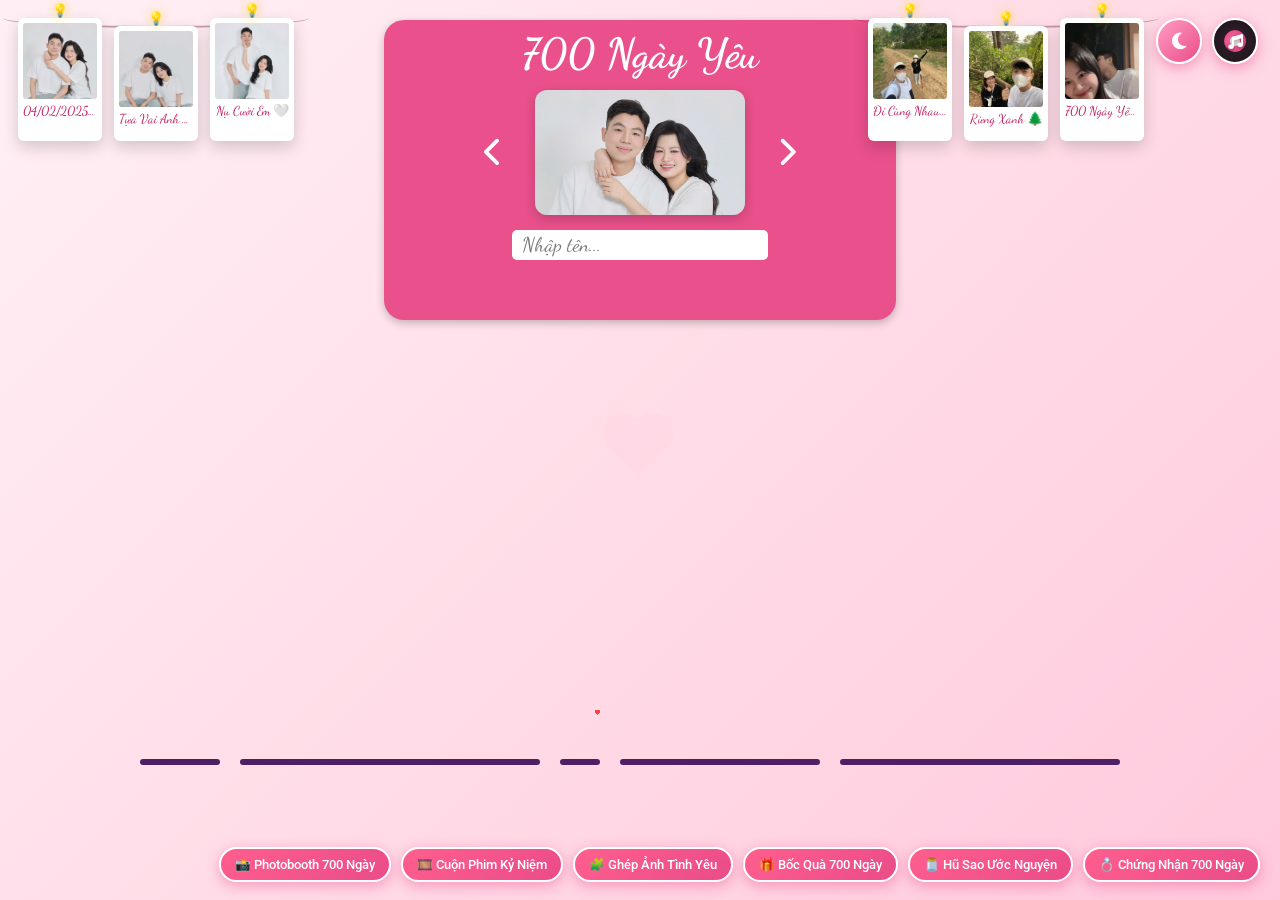
==== commit 3acbaba7: "Thay nhac nen bang bai 3 Phai 6 Dung - Quan A.P" ====
--- a/love/love.html
+++ b/love/love.html
@@ -150,9 +150,13 @@
         <i class="fa-solid fa-moon" id="themeToggleIcon"></i>
     </div>
 
-    <div class="musicDiscBtn" id="musicDiscBtn" title="Bật / Tắt nhạc nền">
+    <div class="musicDiscBtn" id="musicDiscBtn" title="🎵 3 Phải 6 Đừng - Quân A.P (Bấm để Bật / Tắt nhạc)">
         <i class="fa-solid fa-music"></i>
     </div>
+    <audio id="bgMusicAudio" loop preload="auto">
+        <source src="../image/3-phai-6-dung.webm" type="audio/webm">
+        <source src="../image/3-phai-6-dung.m4a" type="audio/mp4">
+    </audio>
 
     <div class="anniversaryDock">
         <button type="button" class="dockBtn" id="openPhotoboothBtn">📸 Photobooth 700 Ngày</button>
@@ -833,25 +837,31 @@
             setTimeout(() => note.remove(), 2200);
         }
 
+        const bgMusicAudio = document.getElementById('bgMusicAudio');
+        bgMusicAudio.volume = 0.75;
+
         function startMusicBox() {
             if (isMusicPlaying) return;
-            ensureAudioCtx();
             isMusicPlaying = true;
             musicDiscBtn.classList.add('playing');
-            playChime(romanticMelody[melodyStep % romanticMelody.length], 0.07, 1.1);
-            melodyStep++;
-
-            melodyInterval = setInterval(() => {
-                playChime(romanticMelody[melodyStep % romanticMelody.length], 0.07, 1.1);
-                melodyStep++;
-            }, 480);
-
+
+            const playPromise = bgMusicAudio.play();
+            if (playPromise !== undefined) {
+                playPromise.catch(() => {
+                    // Nếu trình duyệt chặn autoplay khi chưa chạm, sẽ tự phát ở cú chạm đầu tiên
+                    isMusicPlaying = false;
+                    musicDiscBtn.classList.remove('playing');
+                });
+            }
+
+            clearInterval(noteIconInterval);
             noteIconInterval = setInterval(spawnMusicNote, 900);
         }
 
         function stopMusicBox() {
             isMusicPlaying = false;
             musicDiscBtn.classList.remove('playing');
+            bgMusicAudio.pause();
             clearInterval(melodyInterval);
             clearInterval(noteIconInterval);
         }
@@ -865,11 +875,13 @@
             }
         });
 
-        // Tự động bật hộp nhạc ở lần tương tác đầu tiên của người dùng
-        document.addEventListener('click', function autoStartAudio() {
-            if (!isMusicPlaying) startMusicBox();
-            document.removeEventListener('click', autoStartAudio);
-        }, { once: true });
+        // Tự động phát bài "3 Phải 6 Đừng - Quân A.P" ngay khi mở trang hoặc ở cú chạm đầu tiên
+        startMusicBox();
+        ['click', 'touchstart', 'keydown'].forEach((evtName) => {
+            document.addEventListener(evtName, function autoStartAudio() {
+                if (!isMusicPlaying) startMusicBox();
+            }, { once: true, passive: true });
+        });
 
         const listSlider = document.querySelector(".listSlider");
         document.querySelector(".boxSlider .right").addEventListener("click", function () {
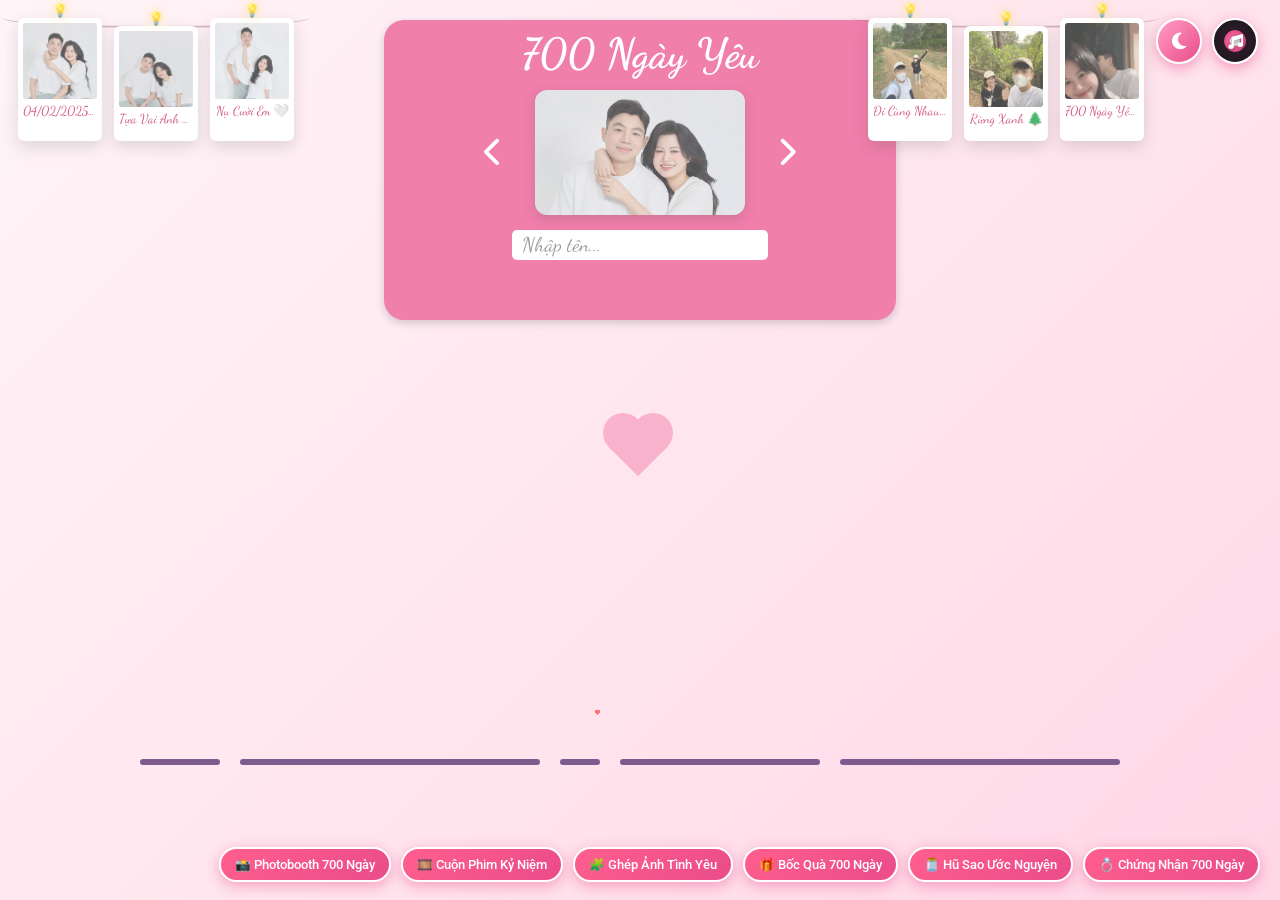
==== commit 521112ad: "Them 5 dieu uoc moi vao Hu Sao Uoc Nguyen" ====
--- a/love/love.html
+++ b/love/love.html
@@ -1113,12 +1113,17 @@
         const wishJarModal = document.getElementById('wishJarModal');
         const wishNoteCard = document.getElementById('wishNoteCard');
         const sweetWishes = [
-            "🌟 Điều ước #1: Mong Thạch Phan của anh mỗi ngày đều mỉm cười thật tươi và hạnh phúc!",
-            "🌟 Điều ước #2: Hứa sẽ luôn lắng nghe, nhường nhịn và nắm chặt tay em qua mọi buồn vui!",
-            "🌟 Điều ước #3: Từ 700 ngày tiến tới 7.000 ngày và cả cuộc đời vẫn vẹn nguyên như thuở ban đầu!",
-            "🌟 Điều ước #4: Mọi dự định và ước mơ của hai đứa mình đều sẽ sớm trở thành hiện thực!",
-            "🌟 Điều ước #5: Dù nắng hay mưa, anh vẫn luôn là chỗ dựa bình yên nhất của em 💖",
-            "🌟 Điều ước #6: Sẽ cùng em đi ăn thật nhiều món ngon và chụp thật nhiều bức ảnh kỷ niệm!"
+            "🌟 Điều ước #1: Ước rằng mỗi sáng thức dậy, người đầu tiên anh và em nghĩ đến vẫn luôn là nhau. 💕",
+            "🌟 Điều ước #2: Mong chúng ta sẽ có thật nhiều chuyến đi xa và rất nhiều cái nắm tay thật chặt. ✈️🤝",
+            "🌟 Điều ước #3: Chúc cho tình yêu của chúng mình luôn bình yên qua mọi giông bão của cuộc đời. 🌈💖",
+            "🌟 Điều ước #4: Ước mong những giận hờn dẫu có tới, thì sau đó cái ôm sẽ lại càng chặt hơn. 🤗💗",
+            "🌟 Điều ước #5: Mong tương lai sau này, trong mọi bức ảnh quan trọng nhất đều có sự hiện diện của đôi ta. 📸💍",
+            "🌟 Điều ước #6: Mong Thạch Phan của anh mỗi ngày đều mỉm cười thật tươi và hạnh phúc!",
+            "🌟 Điều ước #7: Hứa sẽ luôn lắng nghe, nhường nhịn và nắm chặt tay em qua mọi buồn vui!",
+            "🌟 Điều ước #8: Từ 700 ngày tiến tới 7.000 ngày và cả cuộc đời vẫn vẹn nguyên như thuở ban đầu!",
+            "🌟 Điều ước #9: Mọi dự định và ước mơ của hai đứa mình đều sẽ sớm trở thành hiện thực!",
+            "🌟 Điều ước #10: Dù nắng hay mưa, anh vẫn luôn là chỗ dựa bình yên nhất của em 💖",
+            "🌟 Điều ước #11: Sẽ cùng em đi ăn thật nhiều món ngon và chụp thật nhiều bức ảnh kỷ niệm!"
         ];
         let wishIndex = 0;
 
